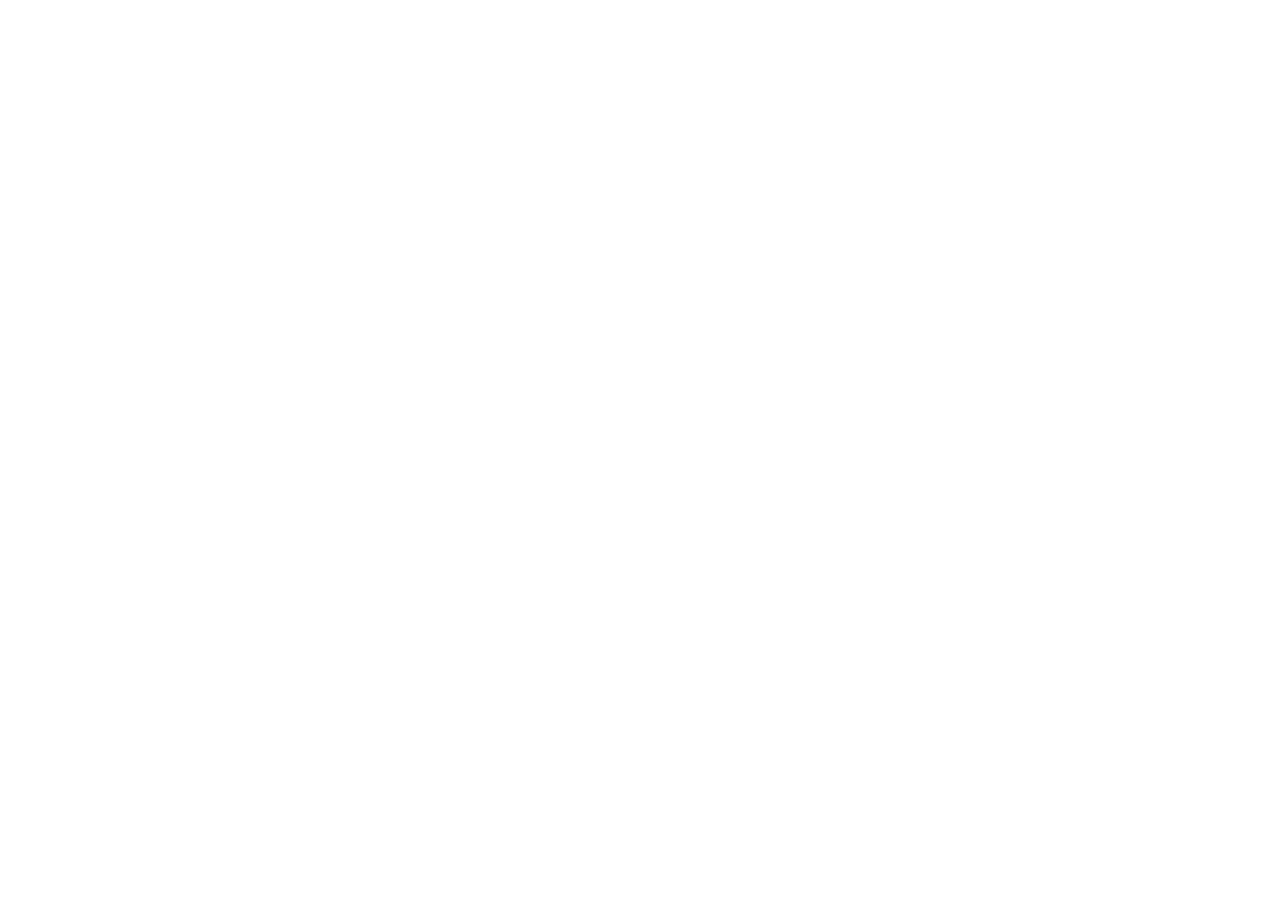
==== index.html @ 663dcc24 "Initial files copied from assignment" ====
<!DOCTYPE html>
<html>
<head>
	<title>WSP: Firstname Lastname</title>
	<link rel="stylesheet" type="text/css" href="css/reset.css" />
	<link rel="stylesheet" type="text/css" href="css/main.css" />
</head>
<body>

	<!-- Header -->

	<!-- About -->	

	<!-- Blog, Components -->

</body>
</html>
---- css/main.css ----
/* 
================================================================================
WSP COMPONENT LIBRARY STYLESHEET
================================================================================ */



/* HEADER SPECIFIC ======================================== */

/* ABOUT SPECIFIC ======================================== */

/* COMPONENTS SPECIFIC ======================================== */
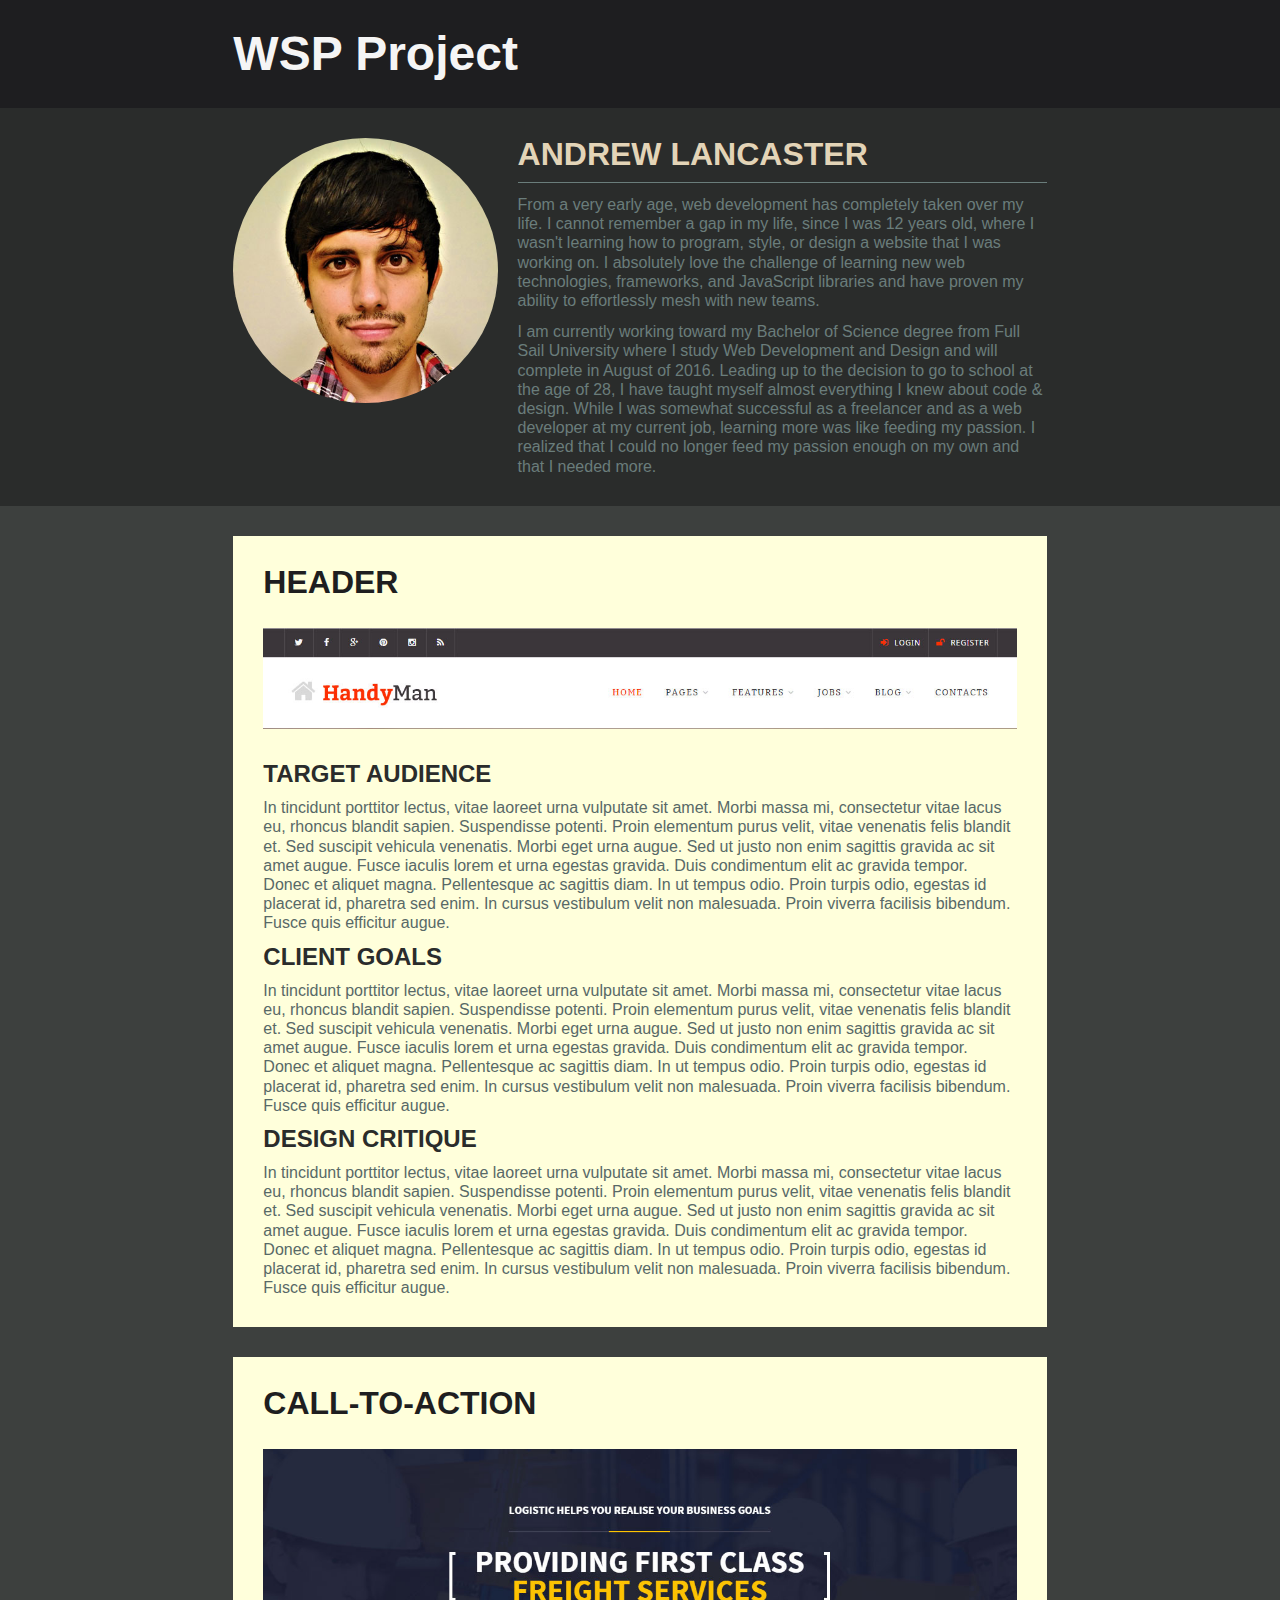
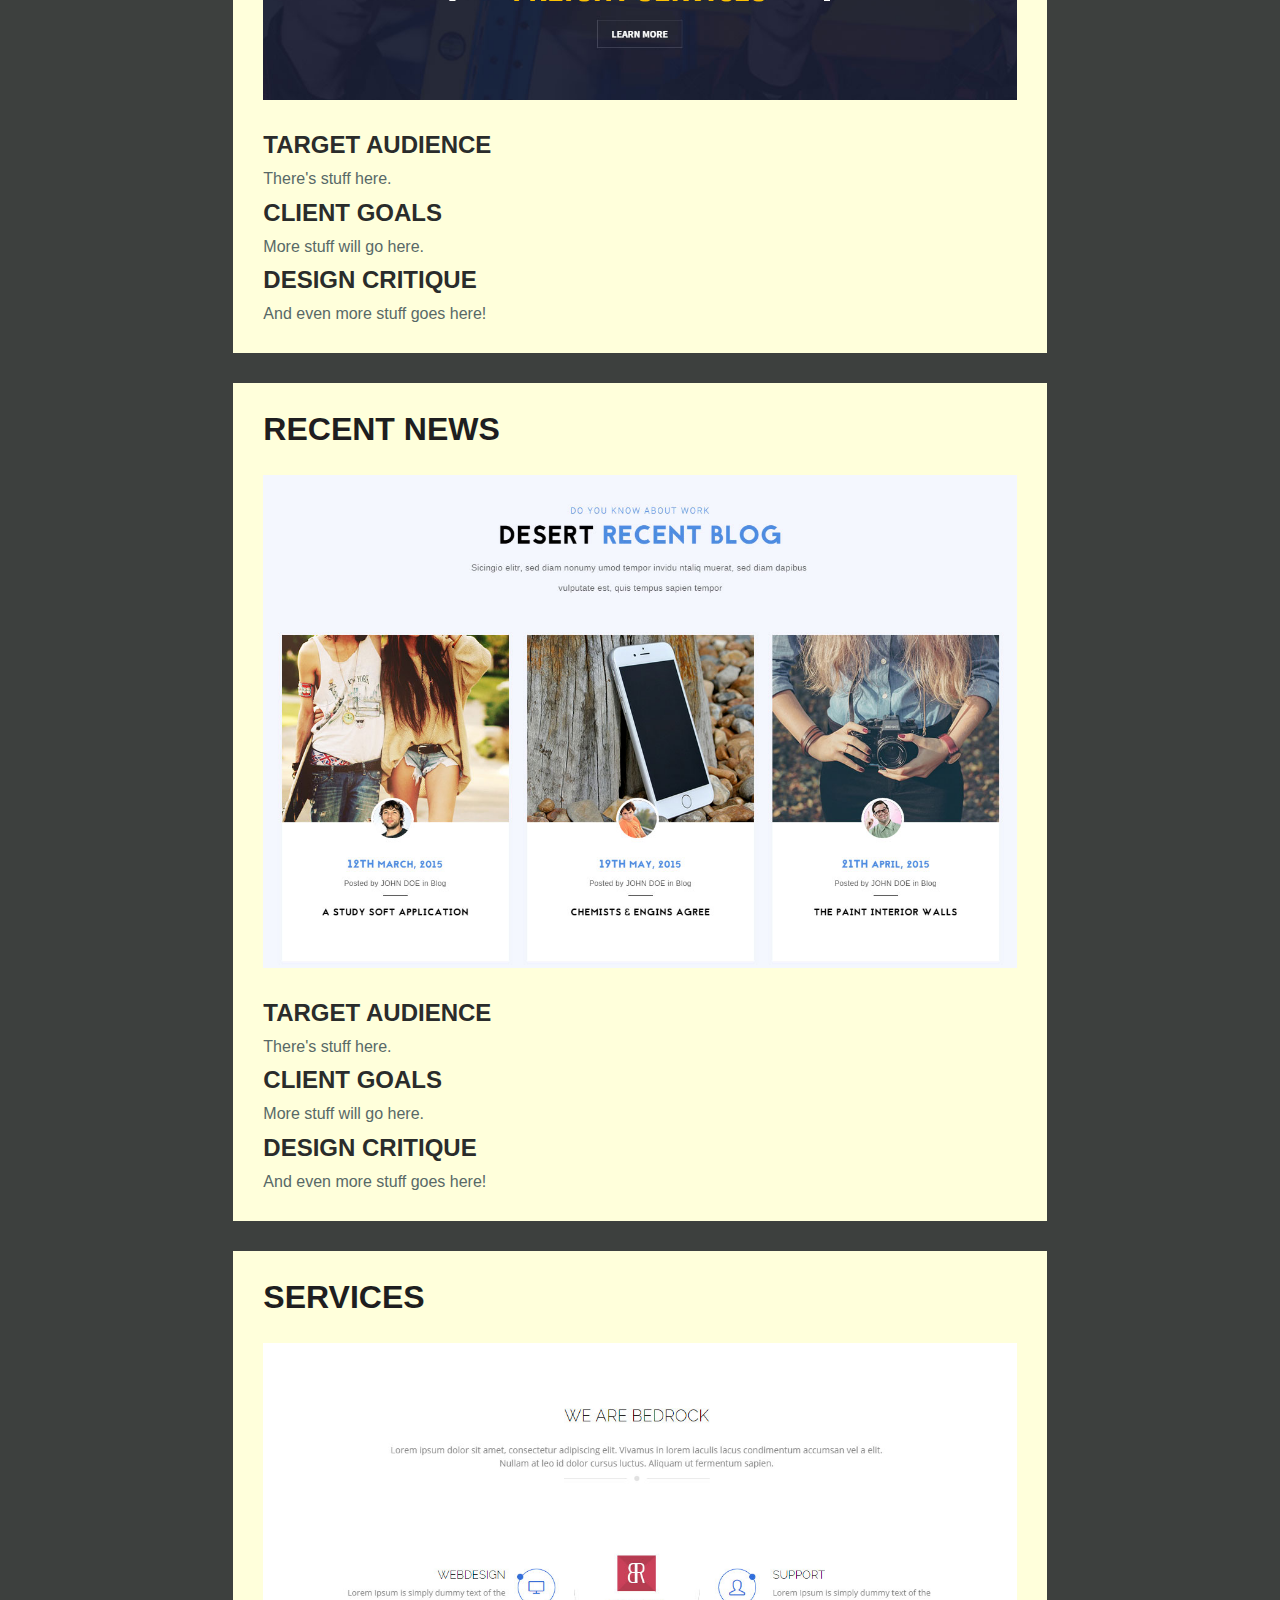
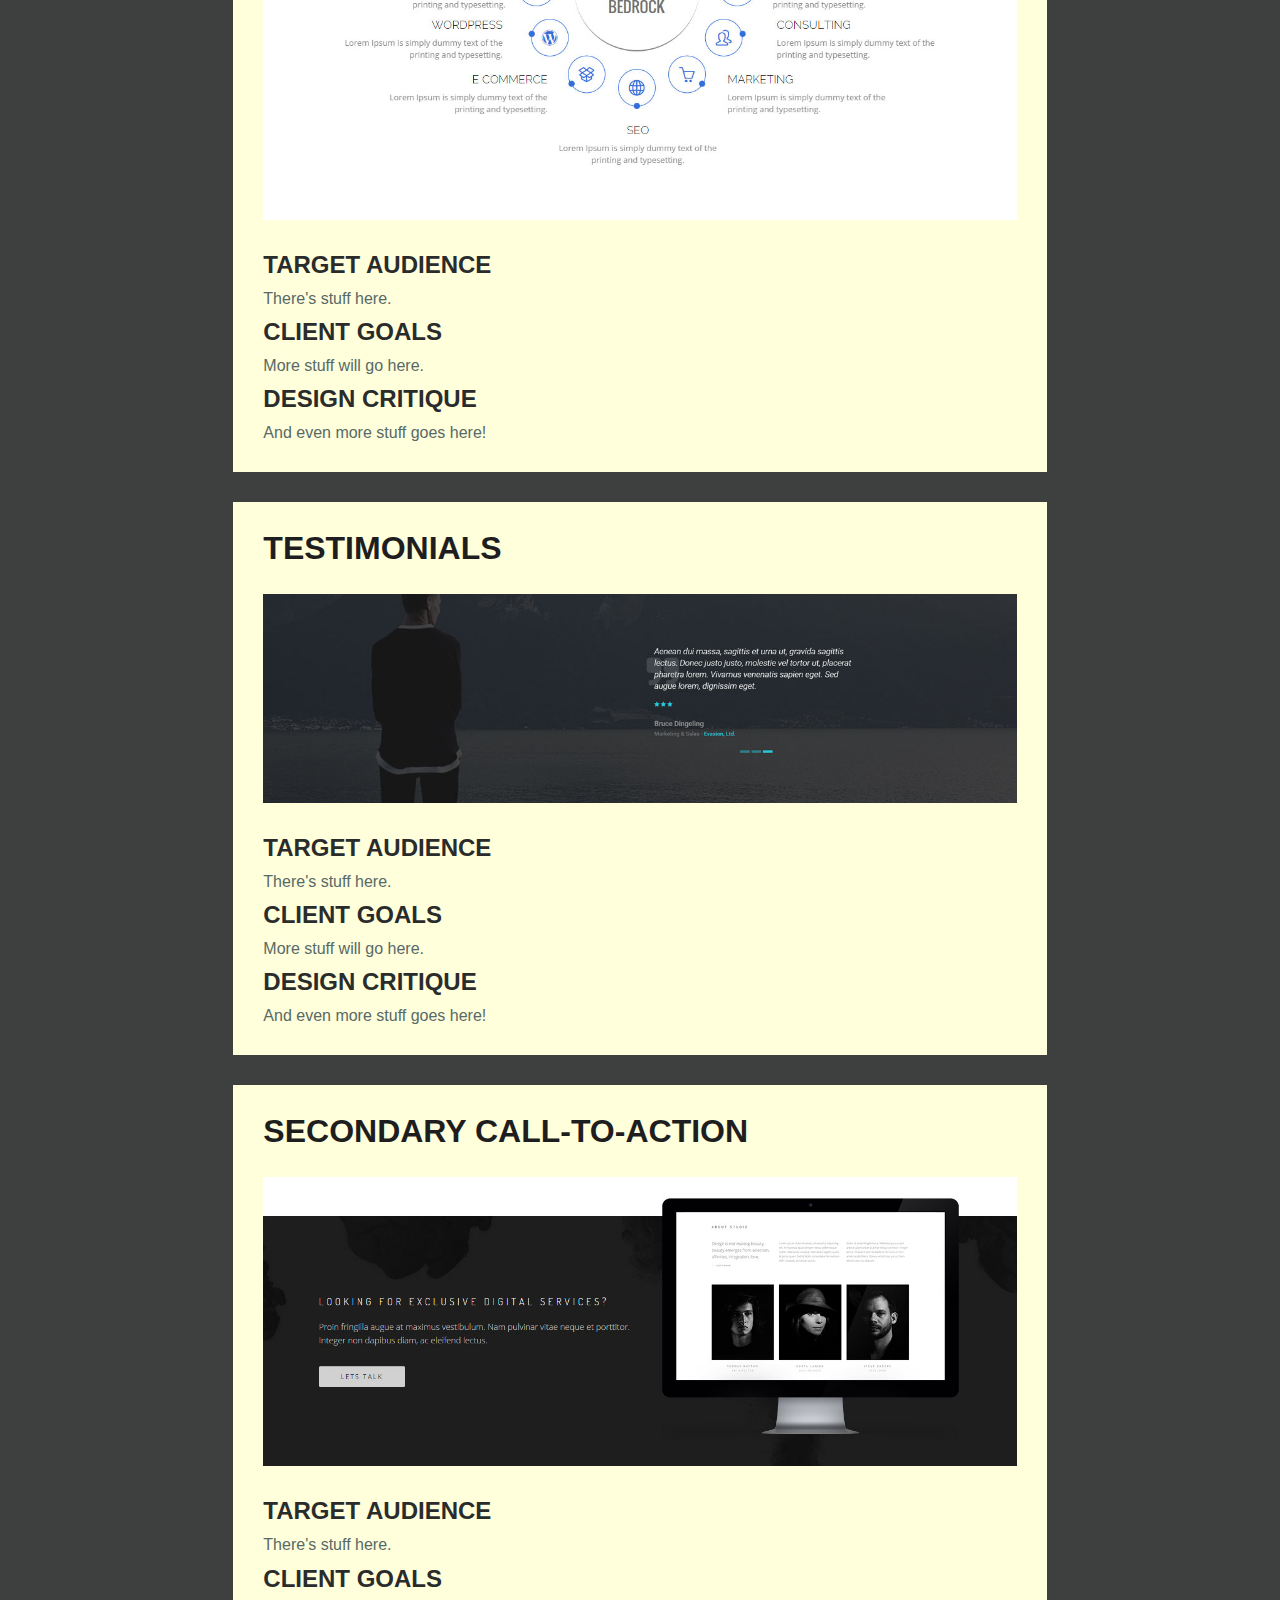
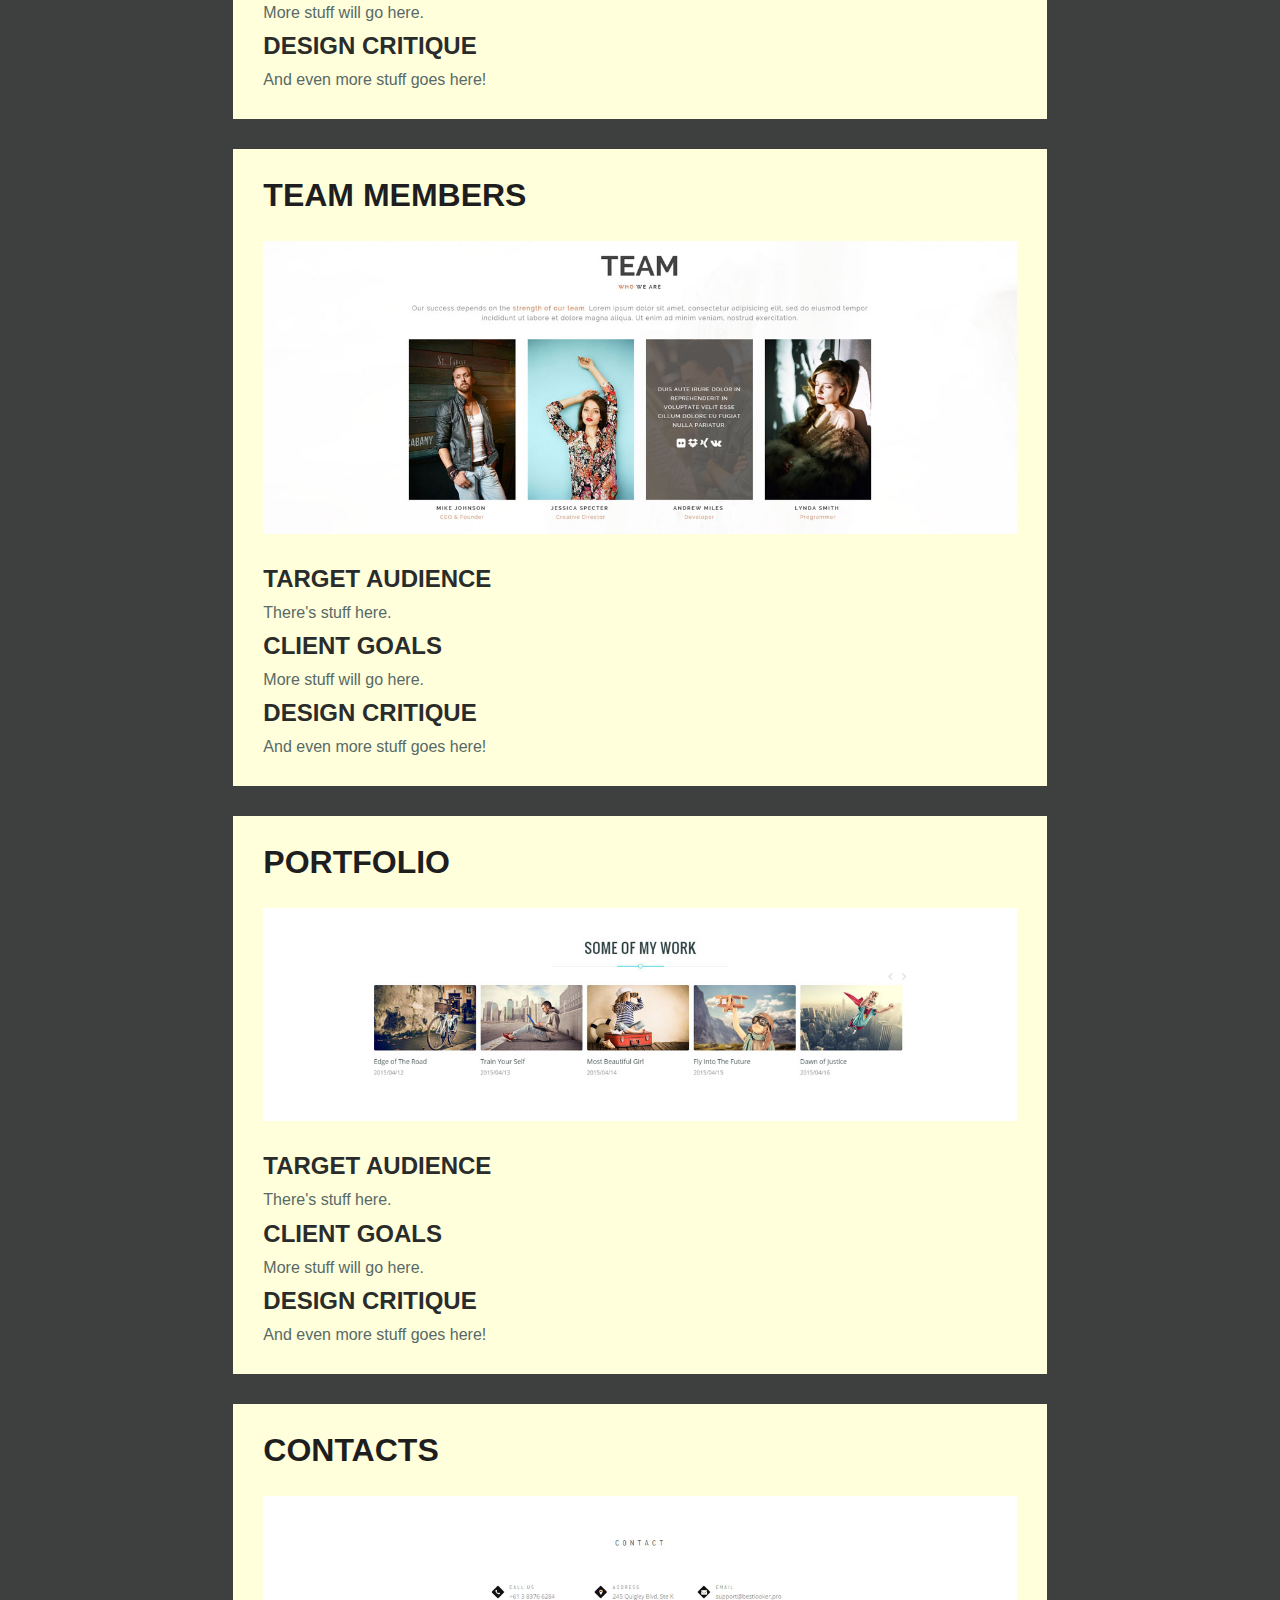
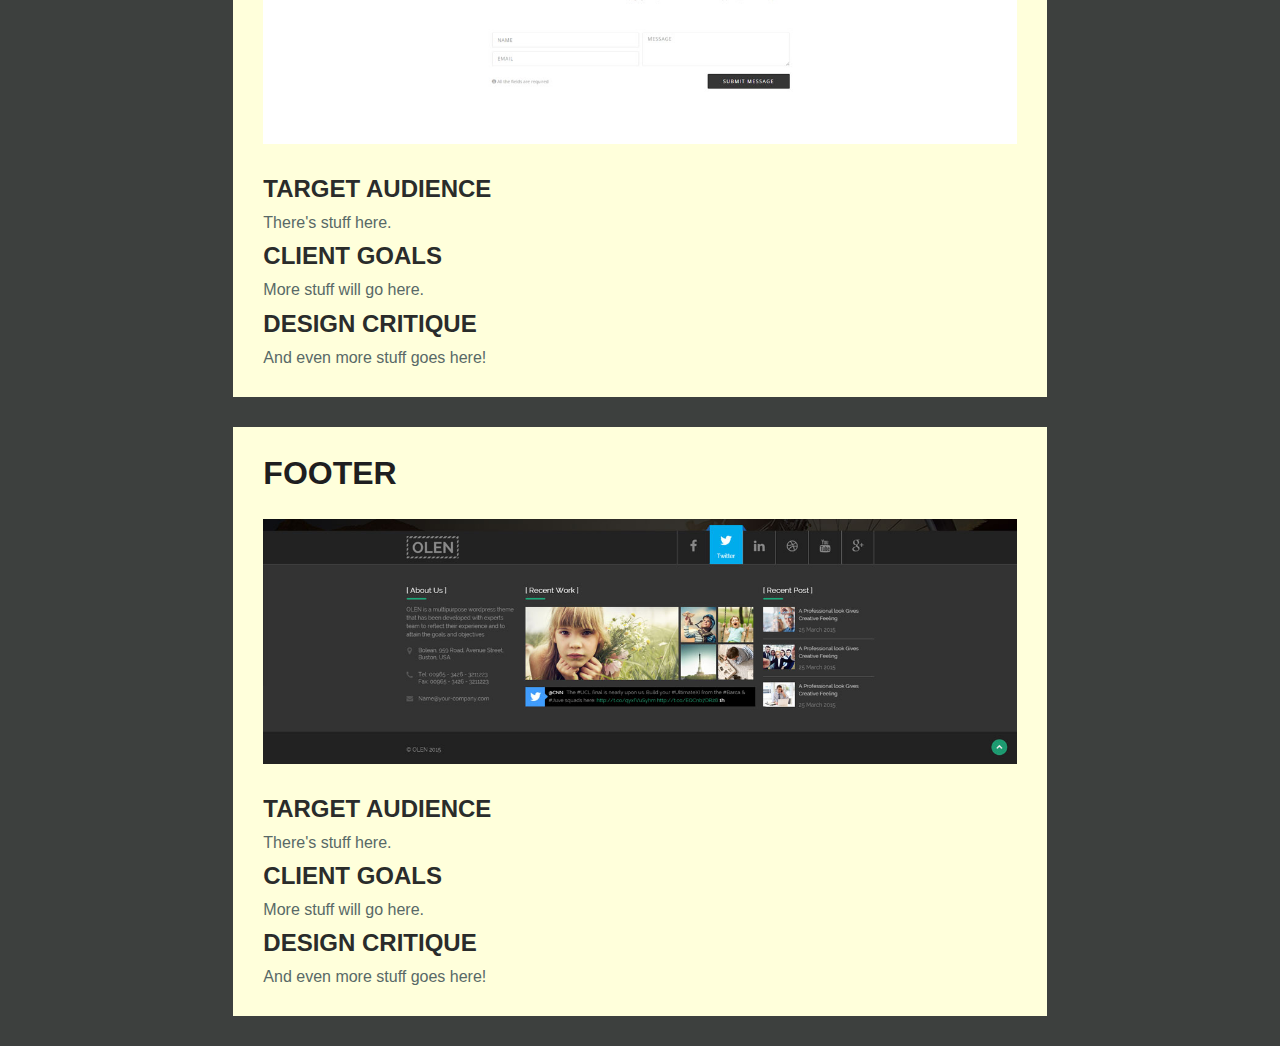
==== commit 6e880725: "updates" ====
--- a/index.html
+++ b/index.html
@@ -1,17 +1,136 @@
 <!DOCTYPE html>
 <html>
 <head>
-	<title>WSP: Firstname Lastname</title>
+	<title>WSP: Andrew Lancaster</title>
 	<link rel="stylesheet" type="text/css" href="css/reset.css" />
 	<link rel="stylesheet" type="text/css" href="css/main.css" />
 </head>
 <body>
 
 	<!-- Header -->
+	<header>
+		<div class="container">
+			<h1>WSP Project</h1>
+		</div>
+	</header>
 
 	<!-- About -->	
+	<section id="about">
+		<div class="container">
+			<img src="images/portrait.jpg" alt="A fine picture of myself" class="column">
+			<div class="column details">
+				<h2>ANDREW LANCASTER</h2>
+				<p>From a very early age, web development has completely taken over my life. I cannot remember a gap in my life, since I was 12 years old, where I wasn't learning how to program, style, or design a website that I was working on. I absolutely love the challenge of learning new web technologies, frameworks, and JavaScript libraries and have proven my ability to effortlessly mesh with new teams.</p>
+				<p>I am currently working toward my Bachelor of Science degree from Full Sail University where I study Web Development and Design and will complete in August of 2016. Leading up to the decision to go to school at the age of 28, I have taught myself almost everything I knew about code &amp; design. While I was somewhat successful as a freelancer and as a web developer at my current job, learning more was like feeding my passion. I realized that I could no longer feed my passion enough on my own and that I needed more.</p>
+			</div>
+		</div>
+	</section>
 
 	<!-- Blog, Components -->
+	<section id="blog">
+		<div class="container">
+			<article>
+				<h2>HEADER</h2>
+				<img src="images/component-header.jpg" alt="Header Component">
+				<h3>Target Audience</h3>
+				<p>In tincidunt porttitor lectus, vitae laoreet urna vulputate sit amet. Morbi massa mi, consectetur vitae lacus eu, rhoncus blandit sapien. Suspendisse potenti. Proin elementum purus velit, vitae venenatis felis blandit et. Sed suscipit vehicula venenatis. Morbi eget urna augue. Sed ut justo non enim sagittis gravida ac sit amet augue. Fusce iaculis lorem et urna egestas gravida. Duis condimentum elit ac gravida tempor. Donec et aliquet magna. Pellentesque ac sagittis diam. In ut tempus odio. Proin turpis odio, egestas id placerat id, pharetra sed enim. In cursus vestibulum velit non malesuada. Proin viverra facilisis bibendum. Fusce quis efficitur augue.</p>
+				<h3>Client Goals</h3>
+				<p>In tincidunt porttitor lectus, vitae laoreet urna vulputate sit amet. Morbi massa mi, consectetur vitae lacus eu, rhoncus blandit sapien. Suspendisse potenti. Proin elementum purus velit, vitae venenatis felis blandit et. Sed suscipit vehicula venenatis. Morbi eget urna augue. Sed ut justo non enim sagittis gravida ac sit amet augue. Fusce iaculis lorem et urna egestas gravida. Duis condimentum elit ac gravida tempor. Donec et aliquet magna. Pellentesque ac sagittis diam. In ut tempus odio. Proin turpis odio, egestas id placerat id, pharetra sed enim. In cursus vestibulum velit non malesuada. Proin viverra facilisis bibendum. Fusce quis efficitur augue.</p>
+				<h3>Design Critique</h3>
+				<p>In tincidunt porttitor lectus, vitae laoreet urna vulputate sit amet. Morbi massa mi, consectetur vitae lacus eu, rhoncus blandit sapien. Suspendisse potenti. Proin elementum purus velit, vitae venenatis felis blandit et. Sed suscipit vehicula venenatis. Morbi eget urna augue. Sed ut justo non enim sagittis gravida ac sit amet augue. Fusce iaculis lorem et urna egestas gravida. Duis condimentum elit ac gravida tempor. Donec et aliquet magna. Pellentesque ac sagittis diam. In ut tempus odio. Proin turpis odio, egestas id placerat id, pharetra sed enim. In cursus vestibulum velit non malesuada. Proin viverra facilisis bibendum. Fusce quis efficitur augue.</p>
+			</article>
+			<article>
+				<h2>CALL-TO-ACTION</h2>
+				<img src="images/component-cta.jpg" alt="Call-to-Action Component">
+				<h3>Target Audience</h3>
+				<p>There's stuff here.</p>
+				<h3>Client Goals</h3>
+				<p>More stuff will go here.</p>
+				<h3>Design Critique</h3>
+				<p>And even more stuff goes here!</p>
+			</article>
+			<article>
+				<h2>RECENT NEWS</h2>
+				<img src="images/component-recent-news.jpg" alt="Call-to-Action Component">
+				<h3>Target Audience</h3>
+				<p>There's stuff here.</p>
+				<h3>Client Goals</h3>
+				<p>More stuff will go here.</p>
+				<h3>Design Critique</h3>
+				<p>And even more stuff goes here!</p>
+			</article>
+			<article>
+				<h2>SERVICES</h2>
+				<img src="images/component-services.jpg" alt="Call-to-Action Component">
+				<h3>Target Audience</h3>
+				<p>There's stuff here.</p>
+				<h3>Client Goals</h3>
+				<p>More stuff will go here.</p>
+				<h3>Design Critique</h3>
+				<p>And even more stuff goes here!</p>
+			</article>
+			<article>
+				<h2>TESTIMONIALS</h2>
+				<img src="images/component-testimonials.jpg" alt="Call-to-Action Component">
+				<h3>Target Audience</h3>
+				<p>There's stuff here.</p>
+				<h3>Client Goals</h3>
+				<p>More stuff will go here.</p>
+				<h3>Design Critique</h3>
+				<p>And even more stuff goes here!</p>
+			</article>
+			<article>
+				<h2>SECONDARY CALL-TO-ACTION</h2>
+				<img src="images/component-secondary-cta.jpg" alt="Call-to-Action Component">
+				<h3>Target Audience</h3>
+				<p>There's stuff here.</p>
+				<h3>Client Goals</h3>
+				<p>More stuff will go here.</p>
+				<h3>Design Critique</h3>
+				<p>And even more stuff goes here!</p>
+			</article>
+			<article>
+				<h2>TEAM MEMBERS</h2>
+				<img src="images/component-team.jpg" alt="Call-to-Action Component">
+				<h3>Target Audience</h3>
+				<p>There's stuff here.</p>
+				<h3>Client Goals</h3>
+				<p>More stuff will go here.</p>
+				<h3>Design Critique</h3>
+				<p>And even more stuff goes here!</p>
+			</article>
+			<article>
+				<h2>PORTFOLIO</h2>
+				<img src="images/component-portfolio.jpg" alt="Call-to-Action Component">
+				<h3>Target Audience</h3>
+				<p>There's stuff here.</p>
+				<h3>Client Goals</h3>
+				<p>More stuff will go here.</p>
+				<h3>Design Critique</h3>
+				<p>And even more stuff goes here!</p>
+			</article>
+			<article>
+				<h2>CONTACTS</h2>
+				<img src="images/component-contacts.jpg" alt="Call-to-Action Component">
+				<h3>Target Audience</h3>
+				<p>There's stuff here.</p>
+				<h3>Client Goals</h3>
+				<p>More stuff will go here.</p>
+				<h3>Design Critique</h3>
+				<p>And even more stuff goes here!</p>
+			</article>
+			<article>
+				<h2>FOOTER</h2>
+				<img src="images/component-footer.jpg" alt="Call-to-Action Component">
+				<h3>Target Audience</h3>
+				<p>There's stuff here.</p>
+				<h3>Client Goals</h3>
+				<p>More stuff will go here.</p>
+				<h3>Design Critique</h3>
+				<p>And even more stuff goes here!</p>
+			</article>
+		</div>
+	</section>
 
 </body>
 </html>--- a/css/main.css
+++ b/css/main.css
@@ -3,10 +3,100 @@
 WSP COMPONENT LIBRARY STYLESHEET
 ================================================================================ */
 
+body {
+	font-family: helvetica, arial, sans-serif;
+	background: #3D403E;
+}
 
+p {
+	margin: 12px 0;
+	line-height: 1.2em;
+}
+
+p:last-child {
+	margin-bottom: 0;
+}
+
+.container {
+	width: 66.667%;
+	margin: auto;
+}
+
+header,section {
+	padding: 30px;
+	overflow: auto;
+}
+
+.column {
+	display: block;
+	float: left;
+}
+
+h1,h2,h3 {
+	font-weight: 700;
+}
+
+h2 {
+	font-size: 2em;
+}
 
 /* HEADER SPECIFIC ======================================== */
+header {
+	background: #1E1E20;
+	color: #f5f5f5;
+}
+
+header h1 {
+	font-size: 3em;
+}
 
 /* ABOUT SPECIFIC ======================================== */
+section#about {
+	background: #2A2C2B;
+	color: #6A7D7B;
+}
 
-/* COMPONENTS SPECIFIC ======================================== */+section#about h2 {
+	color: #e3d4b7;
+	padding-bottom: 12px;
+	border-bottom: 1px solid #6A7D7B;
+}
+
+section#about img {
+	width: 32.52688172043011%;
+	height: auto;
+	margin-right: 2.41935483870968%;
+	border-radius: 300px;
+}
+
+section#about .details {
+	width: 65.05376344086021%;
+}
+
+/* COMPONENTS SPECIFIC ======================================== */
+section#blog article {
+	padding: 30px;
+	background: #FFFFDB;
+	color: #586967;
+	margin-top: 30px;
+}
+
+section#blog article:first-child {
+	margin-top: 0;
+}
+
+section#blog h2{
+	color: #1E1E20;
+}
+
+section#blog img {
+	width: 100%;
+	height: auto;
+	margin: 30px 0;
+}
+
+section#blog h3 {
+	font-size: 1.5em;
+	text-transform: uppercase;
+	color: #2A2C2B;
+}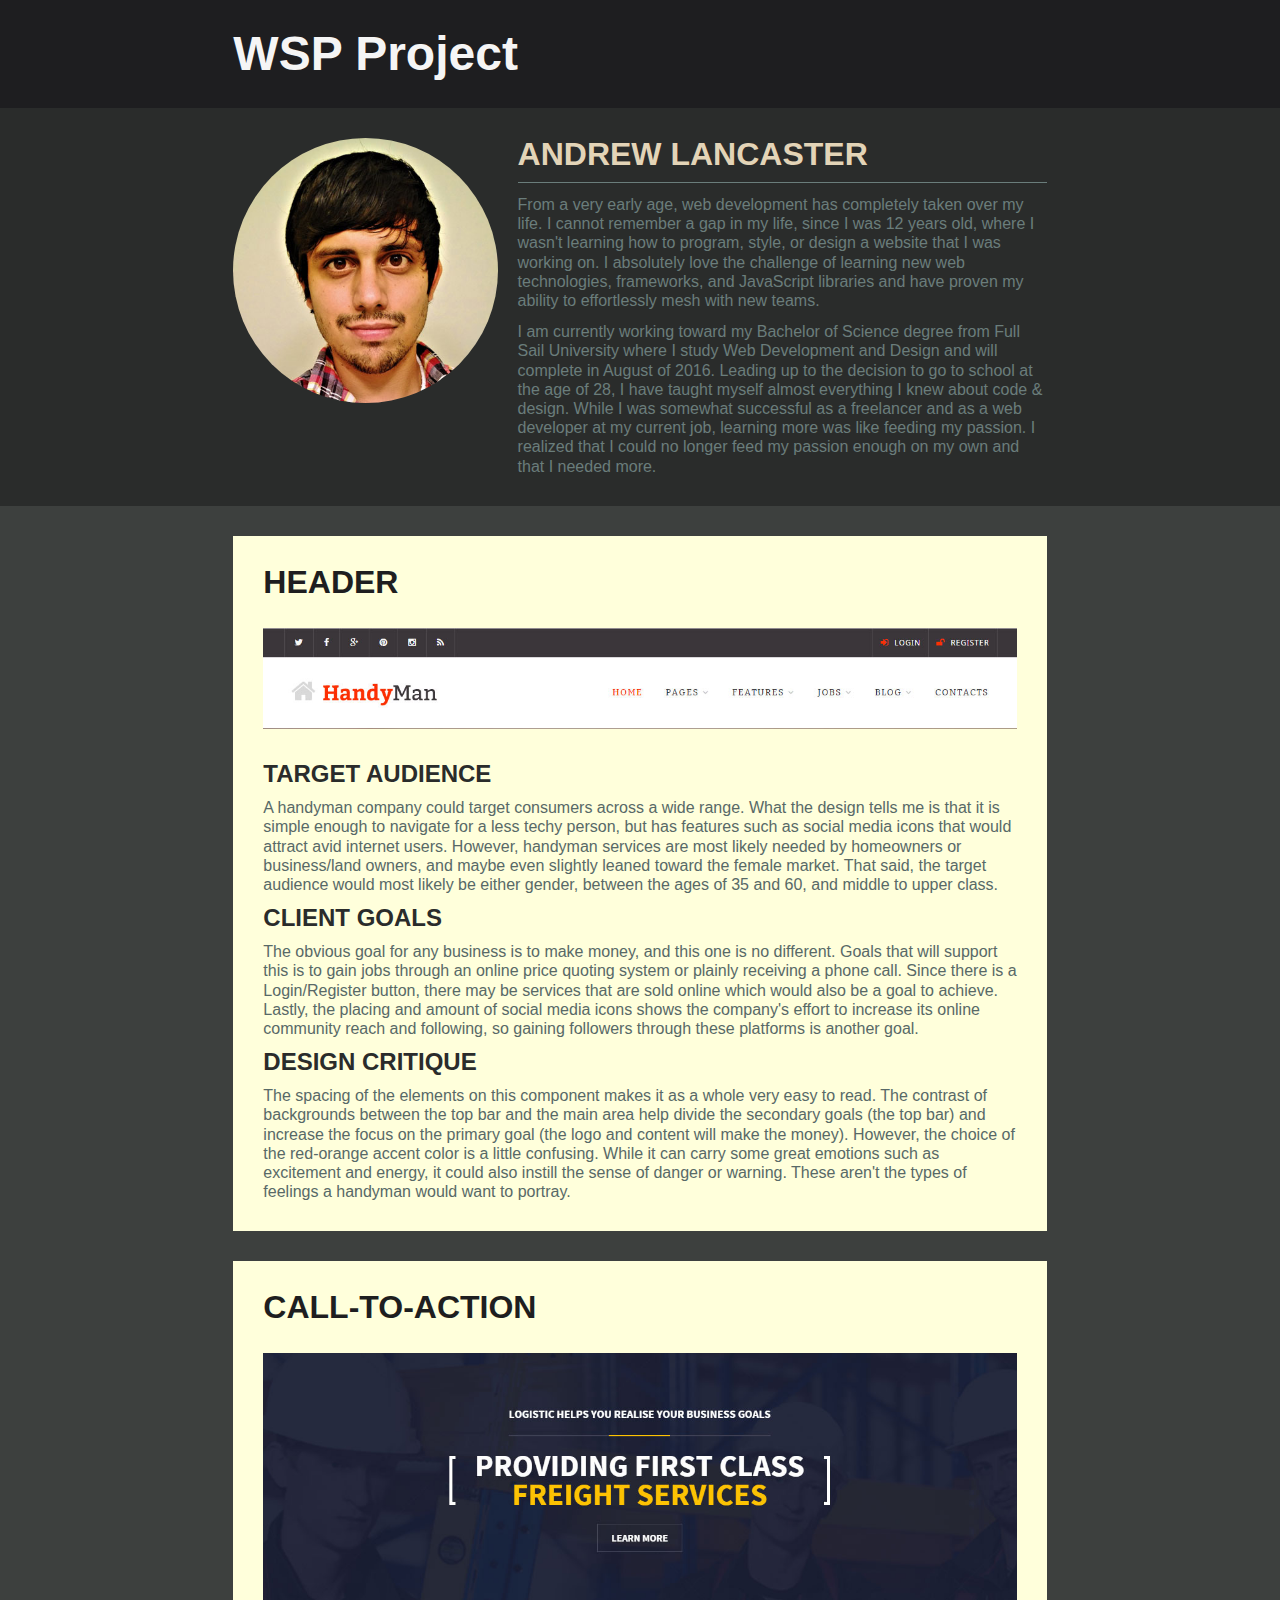
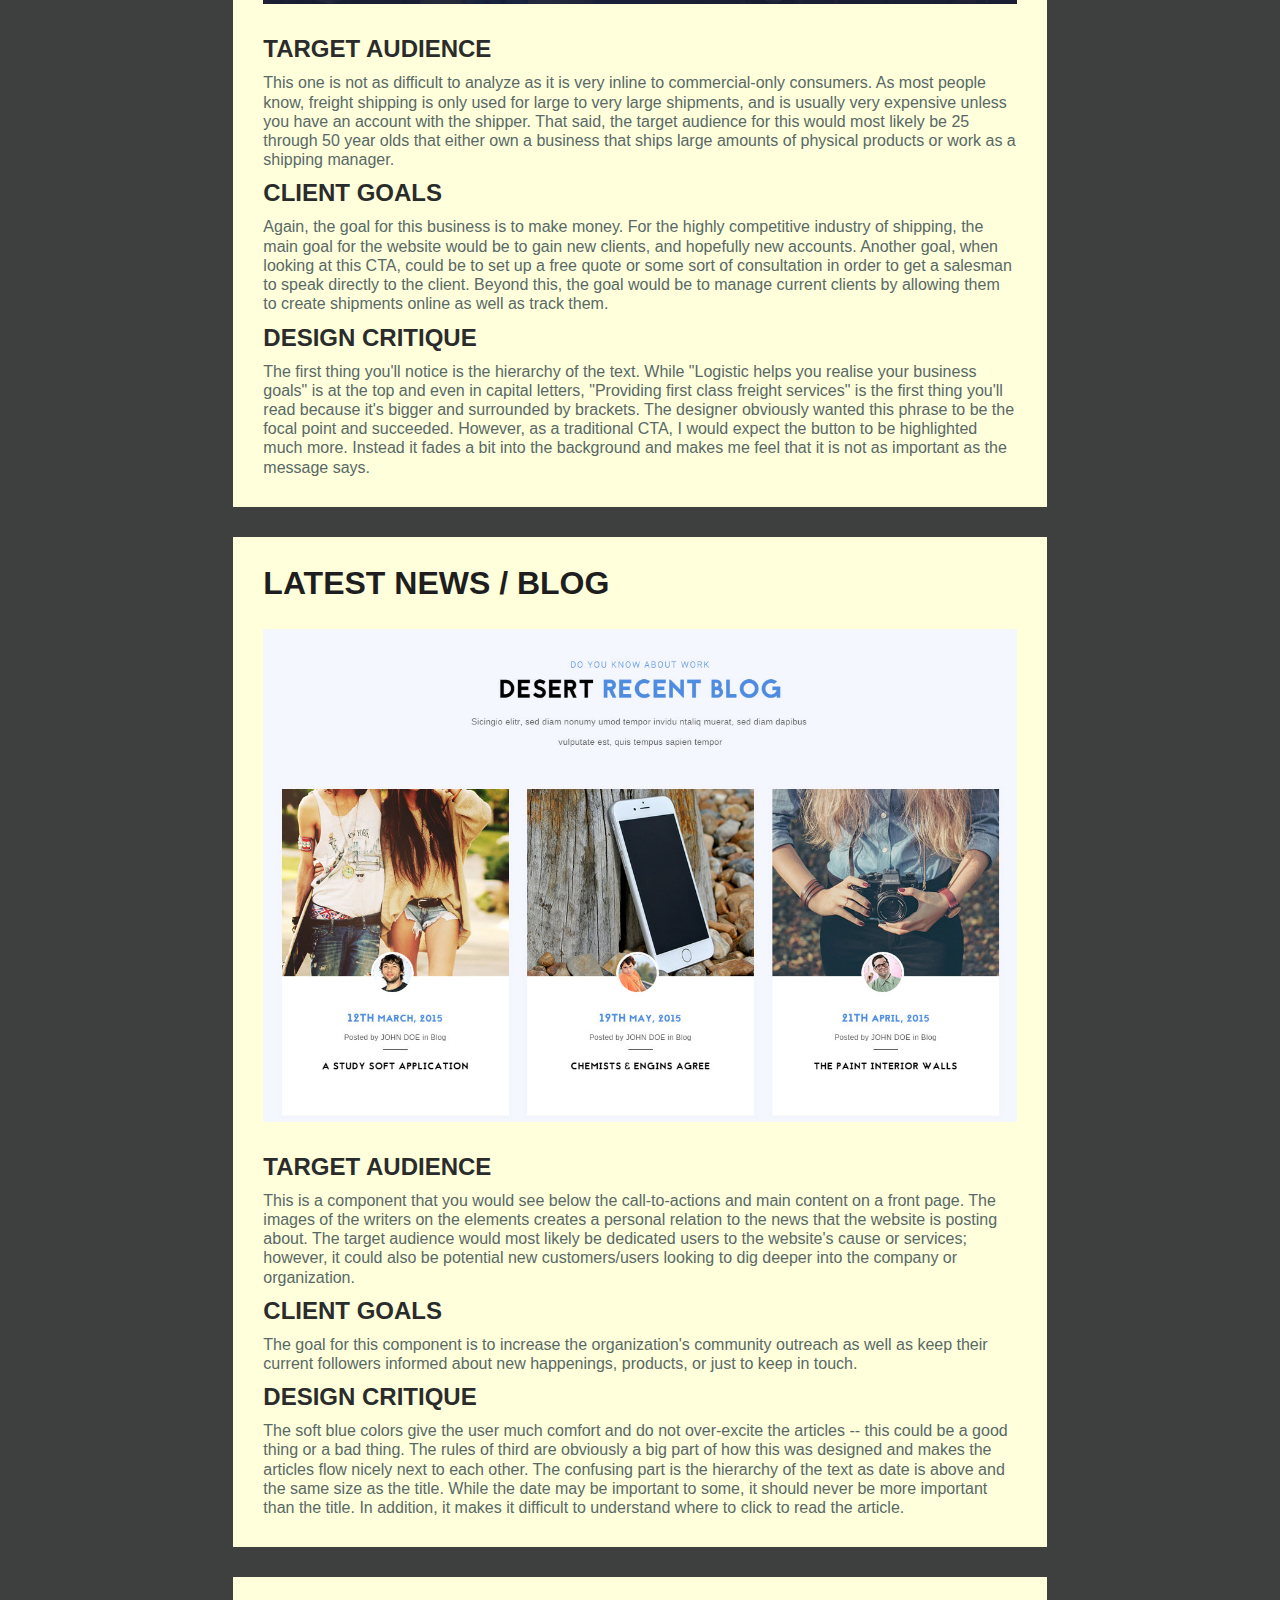
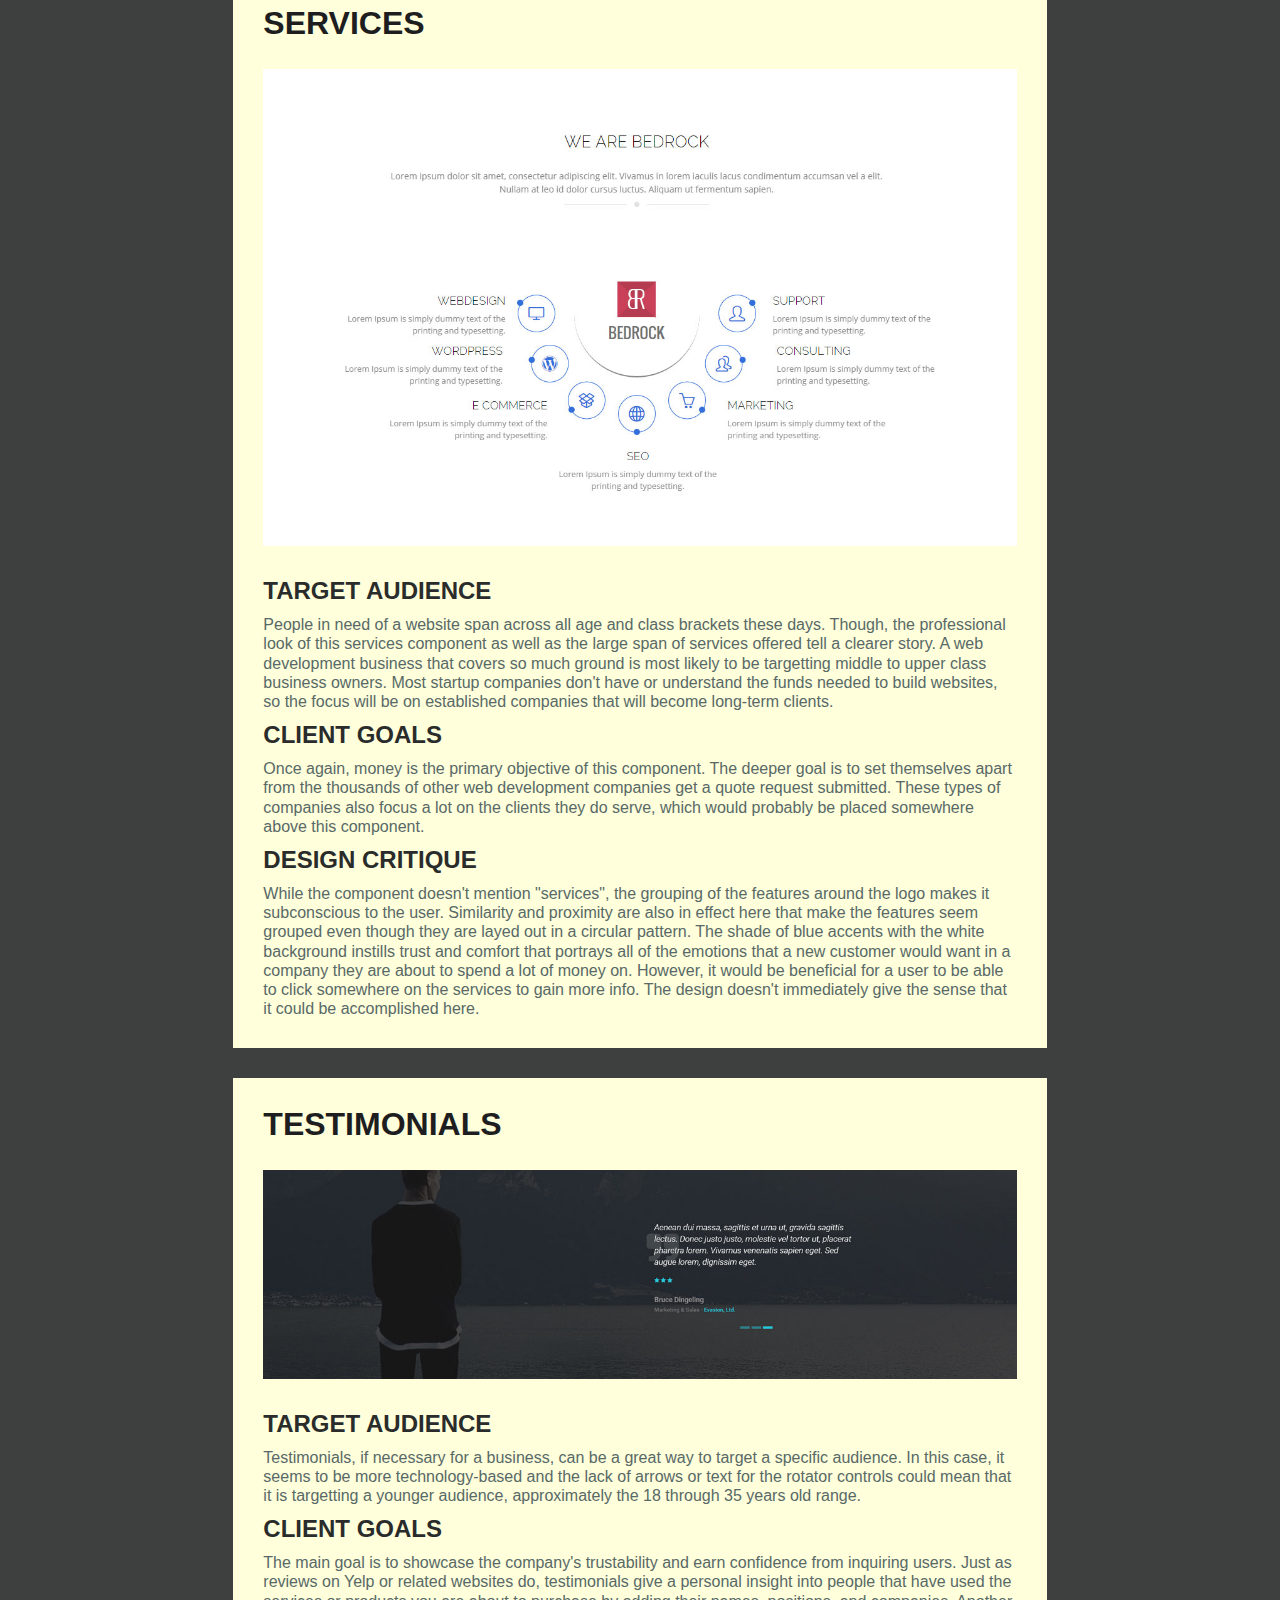
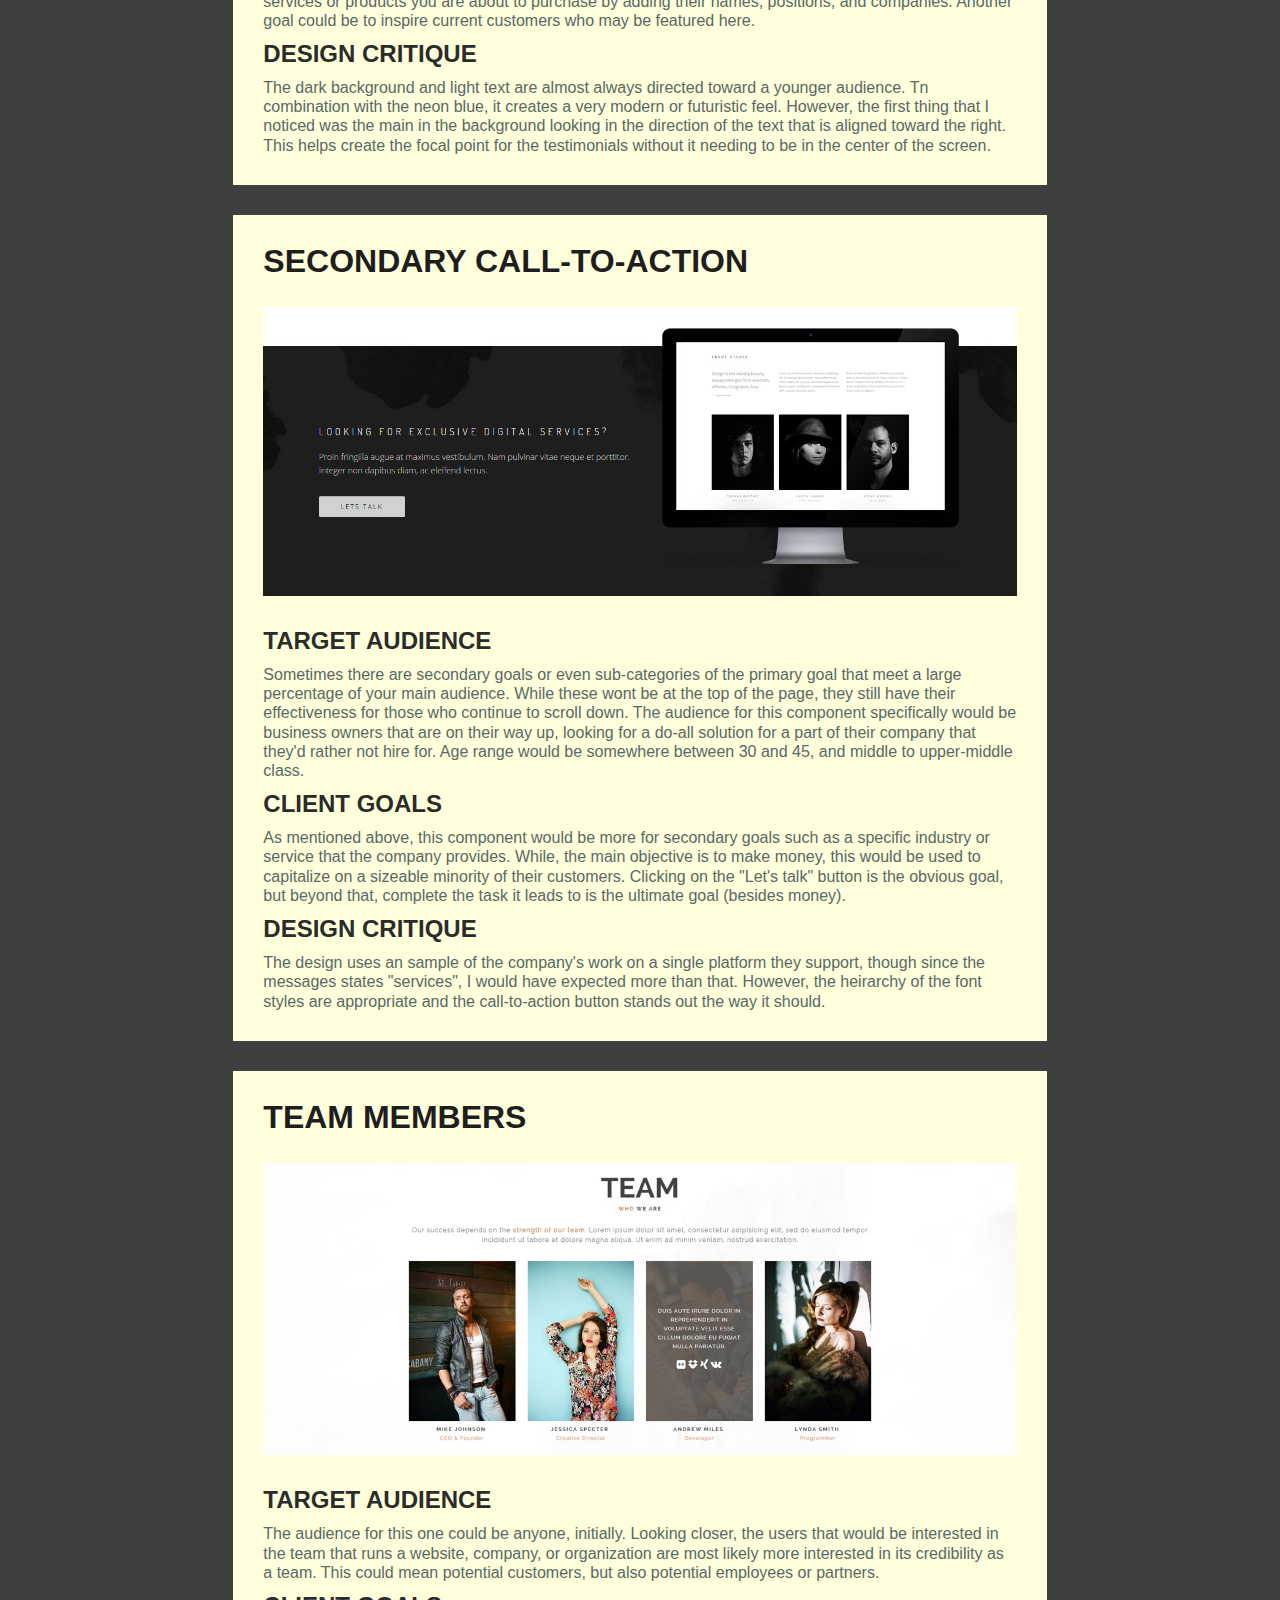
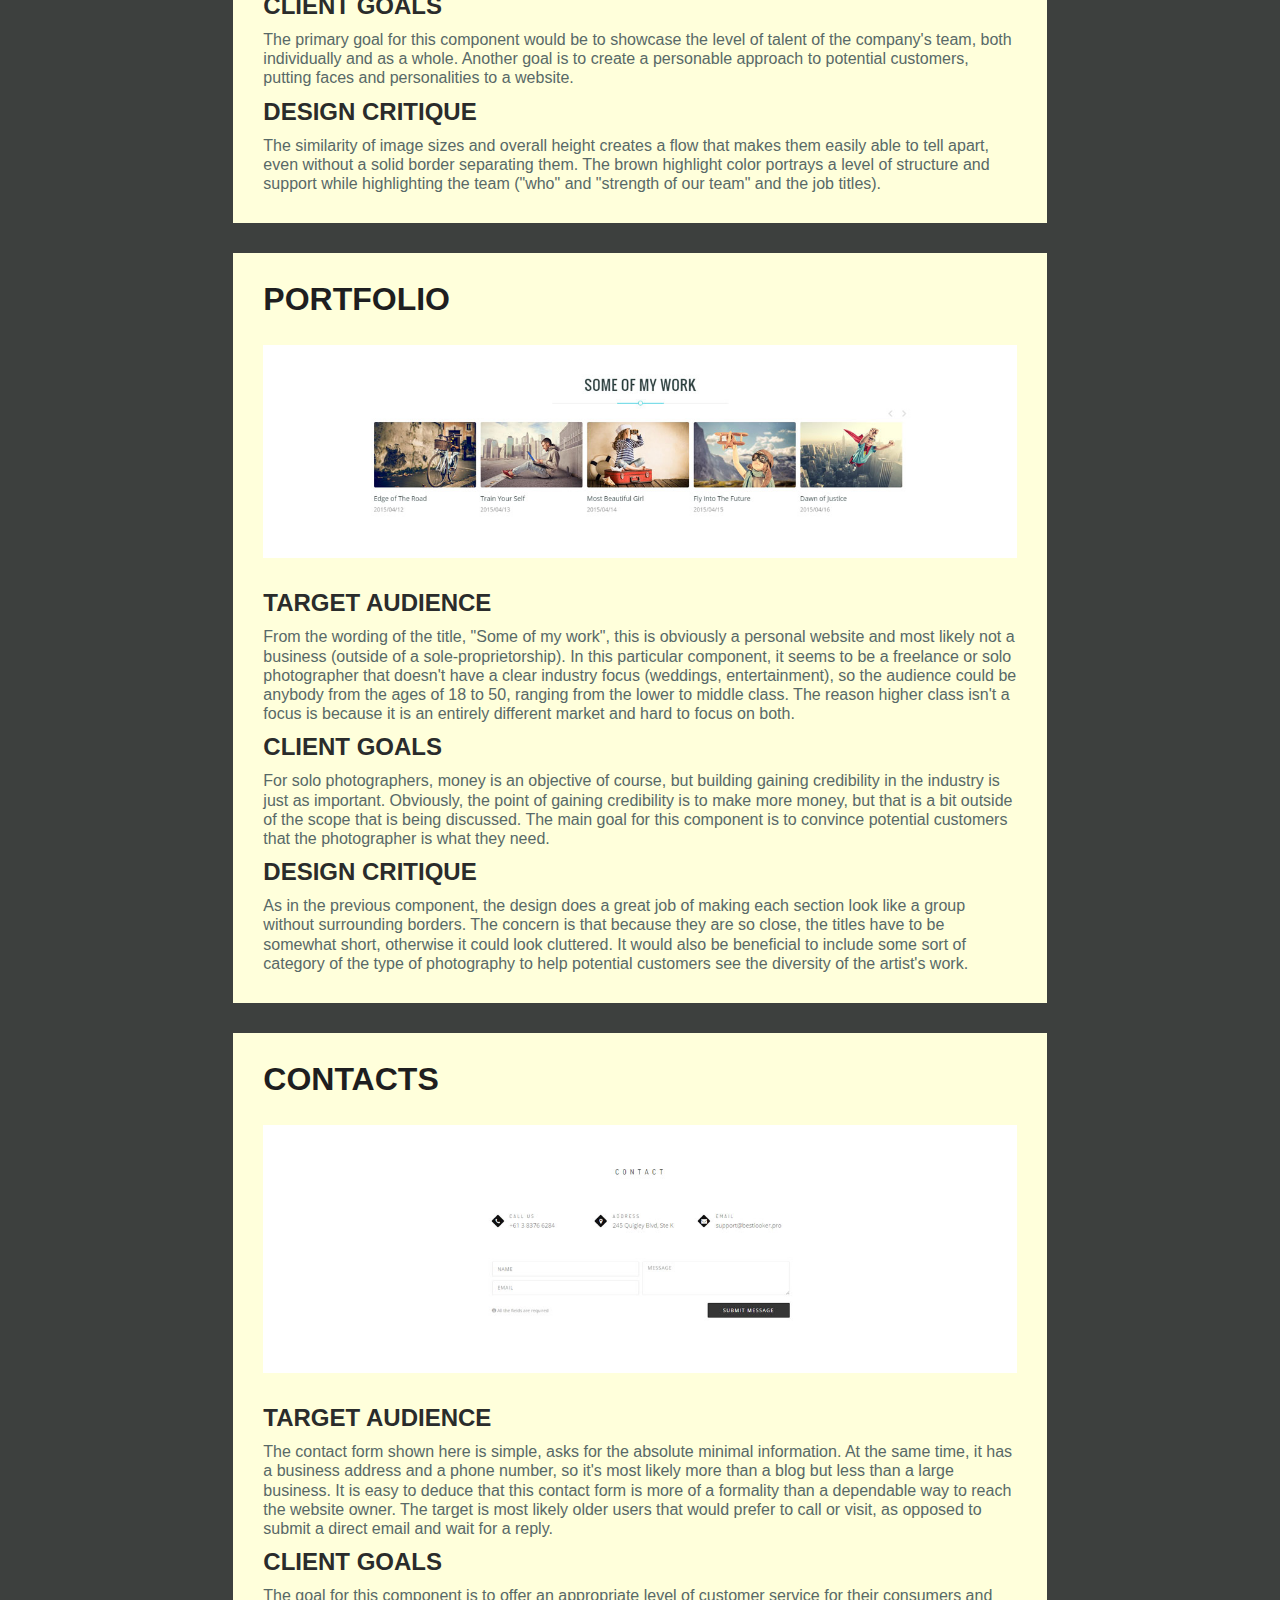
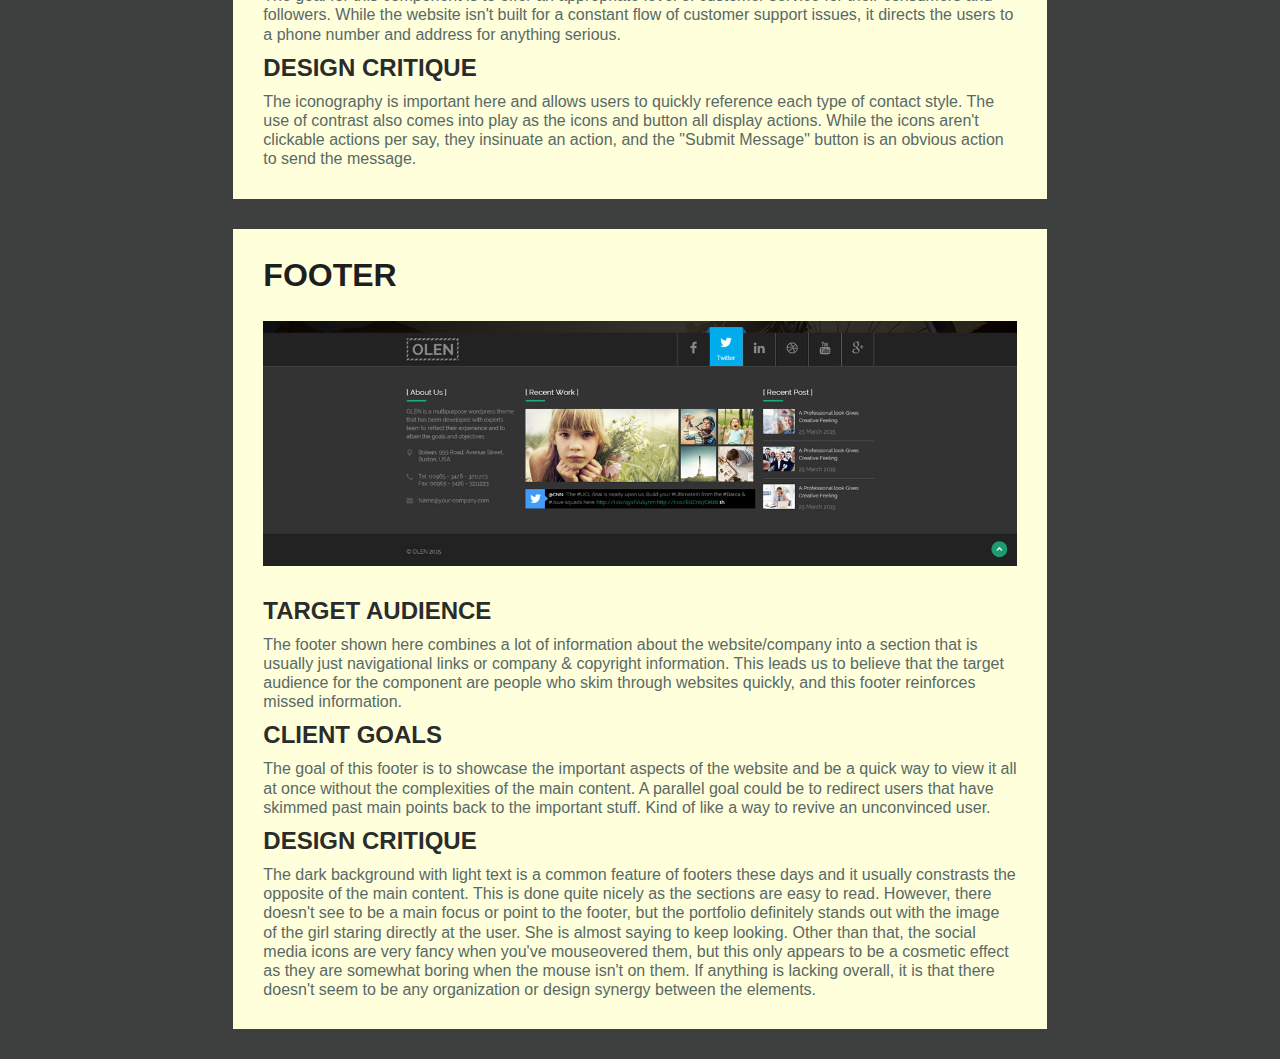
==== commit 85d93b94: "stuff" ====
--- a/index.html
+++ b/index.html
@@ -33,101 +33,101 @@
 				<h2>HEADER</h2>
 				<img src="images/component-header.jpg" alt="Header Component">
 				<h3>Target Audience</h3>
-				<p>In tincidunt porttitor lectus, vitae laoreet urna vulputate sit amet. Morbi massa mi, consectetur vitae lacus eu, rhoncus blandit sapien. Suspendisse potenti. Proin elementum purus velit, vitae venenatis felis blandit et. Sed suscipit vehicula venenatis. Morbi eget urna augue. Sed ut justo non enim sagittis gravida ac sit amet augue. Fusce iaculis lorem et urna egestas gravida. Duis condimentum elit ac gravida tempor. Donec et aliquet magna. Pellentesque ac sagittis diam. In ut tempus odio. Proin turpis odio, egestas id placerat id, pharetra sed enim. In cursus vestibulum velit non malesuada. Proin viverra facilisis bibendum. Fusce quis efficitur augue.</p>
+				<p>A handyman company could target consumers across a wide range. What the design tells me is that it is simple enough to navigate for a less techy person, but has features such as social media icons that would attract avid internet users. However, handyman services are most likely needed by homeowners or business/land owners, and maybe even slightly leaned toward the female market. That said, the target audience would most likely be either gender, between the ages of 35 and 60, and middle to upper class.</p>
 				<h3>Client Goals</h3>
-				<p>In tincidunt porttitor lectus, vitae laoreet urna vulputate sit amet. Morbi massa mi, consectetur vitae lacus eu, rhoncus blandit sapien. Suspendisse potenti. Proin elementum purus velit, vitae venenatis felis blandit et. Sed suscipit vehicula venenatis. Morbi eget urna augue. Sed ut justo non enim sagittis gravida ac sit amet augue. Fusce iaculis lorem et urna egestas gravida. Duis condimentum elit ac gravida tempor. Donec et aliquet magna. Pellentesque ac sagittis diam. In ut tempus odio. Proin turpis odio, egestas id placerat id, pharetra sed enim. In cursus vestibulum velit non malesuada. Proin viverra facilisis bibendum. Fusce quis efficitur augue.</p>
+				<p>The obvious goal for any business is to make money, and this one is no different. Goals that will support this is to gain jobs through an online price quoting system or plainly receiving a phone call. Since there is a Login/Register button, there may be services that are sold online which would also be a goal to achieve. Lastly, the placing and amount of social media icons shows the company's effort to increase its online community reach and following, so gaining followers through these platforms is another goal.</p>
 				<h3>Design Critique</h3>
-				<p>In tincidunt porttitor lectus, vitae laoreet urna vulputate sit amet. Morbi massa mi, consectetur vitae lacus eu, rhoncus blandit sapien. Suspendisse potenti. Proin elementum purus velit, vitae venenatis felis blandit et. Sed suscipit vehicula venenatis. Morbi eget urna augue. Sed ut justo non enim sagittis gravida ac sit amet augue. Fusce iaculis lorem et urna egestas gravida. Duis condimentum elit ac gravida tempor. Donec et aliquet magna. Pellentesque ac sagittis diam. In ut tempus odio. Proin turpis odio, egestas id placerat id, pharetra sed enim. In cursus vestibulum velit non malesuada. Proin viverra facilisis bibendum. Fusce quis efficitur augue.</p>
+				<p>The spacing of the elements on this component makes it as a whole very easy to read. The contrast of backgrounds between the top bar and the main area help divide the secondary goals (the top bar) and increase the focus on the primary goal (the logo and content will make the money). However, the choice of the red-orange accent color is a little confusing. While it can carry some great emotions such as excitement and energy, it could also instill the sense of danger or warning. These aren't the types of feelings a handyman would want to portray. </p>
 			</article>
 			<article>
 				<h2>CALL-TO-ACTION</h2>
 				<img src="images/component-cta.jpg" alt="Call-to-Action Component">
 				<h3>Target Audience</h3>
-				<p>There's stuff here.</p>
+				<p>This one is not as difficult to analyze as it is very inline to commercial-only consumers. As most people know, freight shipping is only used for large to very large shipments, and is usually very expensive unless you have an account with the shipper. That said, the target audience for this would most likely be 25 through 50 year olds that either own a business that ships large amounts of physical products or work as a shipping manager.</p>
 				<h3>Client Goals</h3>
-				<p>More stuff will go here.</p>
+				<p>Again, the goal for this business is to make money. For the highly competitive industry of shipping, the main goal for the website would be to gain new clients, and hopefully new accounts. Another goal, when looking at this CTA, could be to set up a free quote or some sort of consultation in order to get a salesman to speak directly to the client. Beyond this, the goal would be to manage current clients by allowing them to create shipments online as well as track them.</p>
 				<h3>Design Critique</h3>
-				<p>And even more stuff goes here!</p>
+				<p>The first thing you'll notice is the hierarchy of the text. While "Logistic helps you realise your business goals" is at the top and even in capital letters, "Providing first class freight services" is the first thing you'll read because it's bigger and surrounded by brackets. The designer obviously wanted this phrase to be the focal point and succeeded. However, as a traditional CTA, I would expect the button to be highlighted much more. Instead it fades a bit into the background and makes me feel that it is not as important as the message says.</p>
 			</article>
 			<article>
-				<h2>RECENT NEWS</h2>
+				<h2>LATEST NEWS / BLOG</h2>
 				<img src="images/component-recent-news.jpg" alt="Call-to-Action Component">
 				<h3>Target Audience</h3>
-				<p>There's stuff here.</p>
+				<p>This is a component that you would see below the call-to-actions and main content on a front page. The images of the writers on the elements creates a personal relation to the news that the website is posting about. The target audience would most likely be dedicated users to the website's cause or services; however, it could also be potential new customers/users looking to dig deeper into the company or organization.</p>
 				<h3>Client Goals</h3>
-				<p>More stuff will go here.</p>
+				<p>The goal for this component is to increase the organization's community outreach as well as keep their current followers informed about new happenings, products, or just to keep in touch.</p>
 				<h3>Design Critique</h3>
-				<p>And even more stuff goes here!</p>
+				<p>The soft blue colors give the user much comfort and do not over-excite the articles -- this could be a good thing or a bad thing. The rules of third are obviously a big part of how this was designed and makes the articles flow nicely next to each other. The confusing part is the hierarchy of the text as date is above and the same size as the title. While the date may be important to some, it should never be more important than the title. In addition, it makes it difficult to understand where to click to read the article.</p>
 			</article>
 			<article>
 				<h2>SERVICES</h2>
 				<img src="images/component-services.jpg" alt="Call-to-Action Component">
 				<h3>Target Audience</h3>
-				<p>There's stuff here.</p>
+				<p>People in need of a website span across all age and class brackets these days. Though, the professional look of this services component as well as the large span of services offered tell a clearer story. A web development business that covers so much ground is most likely to be targetting middle to upper class business owners. Most startup companies don't have or understand the funds needed to build websites, so the focus will be on established companies that will become long-term clients.</p>
 				<h3>Client Goals</h3>
-				<p>More stuff will go here.</p>
+				<p>Once again, money is the primary objective of this component. The deeper goal is to set themselves apart from the thousands of other web development companies get a quote request submitted. These types of companies also focus a lot on the clients they do serve, which would probably be placed somewhere above this component.</p>
 				<h3>Design Critique</h3>
-				<p>And even more stuff goes here!</p>
+				<p>While the component doesn't mention "services", the grouping of the features around the logo makes it subconscious to the user. Similarity and proximity are also in effect here that make the features seem grouped even though they are layed out in a circular pattern. The shade of blue accents with the white background instills trust and comfort that portrays all of the emotions that a new customer would want in a company they are about to spend a lot of money on. However, it would be beneficial for a user to be able to click somewhere on the services to gain more info. The design doesn't immediately give the sense that it could be accomplished here.</p>
 			</article>
 			<article>
 				<h2>TESTIMONIALS</h2>
 				<img src="images/component-testimonials.jpg" alt="Call-to-Action Component">
 				<h3>Target Audience</h3>
-				<p>There's stuff here.</p>
+				<p>Testimonials, if necessary for a business, can be a great way to target a specific audience. In this case, it seems to be more technology-based and the lack of arrows or text for the rotator controls could mean that it is targetting a younger audience, approximately the 18 through 35 years old range.</p>
 				<h3>Client Goals</h3>
-				<p>More stuff will go here.</p>
+				<p>The main goal is to showcase the company's trustability and earn confidence from inquiring users. Just as reviews on Yelp or related websites do, testimonials give a personal insight into people that have used the services or products you are about to purchase by adding their names, positions, and companies. Another goal could be to inspire current customers who may be featured here.</p>
 				<h3>Design Critique</h3>
-				<p>And even more stuff goes here!</p>
+				<p>The dark background and light text are almost always directed toward a younger audience. Tn combination with the neon blue, it creates a very modern or futuristic feel. However, the first thing that I noticed was the main in the background looking in the direction of the text that is aligned toward the right. This helps create the focal point for the testimonials without it needing to be in the center of the screen.</p>
 			</article>
 			<article>
 				<h2>SECONDARY CALL-TO-ACTION</h2>
 				<img src="images/component-secondary-cta.jpg" alt="Call-to-Action Component">
 				<h3>Target Audience</h3>
-				<p>There's stuff here.</p>
+				<p>Sometimes there are secondary goals or even sub-categories of the primary goal that meet a large percentage of your main audience. While these wont be at the top of the page, they still have their effectiveness for those who continue to scroll down. The audience for this component specifically would be business owners that are on their way up, looking for a do-all solution for a part of their company that they'd rather not hire for. Age range would be somewhere between 30 and 45, and middle to upper-middle class.</p>
 				<h3>Client Goals</h3>
-				<p>More stuff will go here.</p>
+				<p>As mentioned above, this component would be more for secondary goals such as a specific industry or service that the company provides. While, the main objective is to make money, this would be used to capitalize on a sizeable minority of their customers. Clicking on the "Let's talk" button is the obvious goal, but beyond that, complete the task it leads to is the ultimate goal (besides money).</p>
 				<h3>Design Critique</h3>
-				<p>And even more stuff goes here!</p>
+				<p>The design uses an sample of the company's work on a single platform they support, though since the messages states "services", I would have expected more than that. However, the heirarchy of the font styles are appropriate and the call-to-action button stands out the way it should.</p>
 			</article>
 			<article>
 				<h2>TEAM MEMBERS</h2>
 				<img src="images/component-team.jpg" alt="Call-to-Action Component">
 				<h3>Target Audience</h3>
-				<p>There's stuff here.</p>
+				<p>The audience for this one could be anyone, initially. Looking closer, the users that would be interested in the team that runs a website, company, or organization are most likely more interested in its credibility as a team. This could mean potential customers, but also potential employees or partners. </p>
 				<h3>Client Goals</h3>
-				<p>More stuff will go here.</p>
+				<p>The primary goal for this component would be to showcase the level of talent of the company's team, both individually and as a whole. Another goal is to create a personable approach to potential customers, putting faces and personalities to a website.</p>
 				<h3>Design Critique</h3>
-				<p>And even more stuff goes here!</p>
+				<p>The similarity of image sizes and overall height creates a flow that makes them easily able to tell apart, even without a solid border separating them. The brown highlight color portrays a level of structure and support while highlighting the team ("who" and "strength of our team" and the job titles).</p>
 			</article>
 			<article>
 				<h2>PORTFOLIO</h2>
 				<img src="images/component-portfolio.jpg" alt="Call-to-Action Component">
 				<h3>Target Audience</h3>
-				<p>There's stuff here.</p>
+				<p>From the wording of the title, "Some of my work", this is obviously a personal website and most likely not a business (outside of a sole-proprietorship). In this particular component, it seems to be a freelance or solo photographer that doesn't have a clear industry focus (weddings, entertainment), so the audience could be anybody from the ages of 18 to 50, ranging from the lower to middle class. The reason higher class isn't a focus is because it is an entirely different market and hard to focus on both.</p>
 				<h3>Client Goals</h3>
-				<p>More stuff will go here.</p>
+				<p>For solo photographers, money is an objective of course, but building gaining credibility in the industry is just as important. Obviously, the point of gaining credibility is to make more money, but that is a bit outside of the scope that is being discussed. The main goal for this component is to convince potential customers that the photographer is what they need.</p>
 				<h3>Design Critique</h3>
-				<p>And even more stuff goes here!</p>
+				<p>As in the previous component, the design does a great job of making each section look like a group without surrounding borders. The concern is that because they are so close, the titles have to be somewhat short, otherwise it could look cluttered. It would also be beneficial to include some sort of category of the type of photography to help potential customers see the diversity of the artist's work.</p>
 			</article>
 			<article>
 				<h2>CONTACTS</h2>
 				<img src="images/component-contacts.jpg" alt="Call-to-Action Component">
 				<h3>Target Audience</h3>
-				<p>There's stuff here.</p>
+				<p>The contact form shown here is simple, asks for the absolute minimal information. At the same time, it has a business address and a phone number, so it's most likely more than a blog but less than a large business. It is easy to deduce that this contact form is more of a formality than a dependable way to reach the website owner. The target is most likely older users that would prefer to call or visit, as opposed to submit a direct email and wait for a reply. </p>
 				<h3>Client Goals</h3>
-				<p>More stuff will go here.</p>
+				<p>The goal for this component is to offer an appropriate level of customer service for their consumers and followers. While the website isn't built for a constant flow of customer support issues, it directs the users to a phone number and address for anything serious.</p>
 				<h3>Design Critique</h3>
-				<p>And even more stuff goes here!</p>
+				<p>The iconography is important here and allows users to quickly reference each type of contact style. The use of contrast also comes into play as the icons and button all display actions. While the icons aren't clickable actions per say, they insinuate an action, and the "Submit Message" button is an obvious action to send the message.</p>
 			</article>
 			<article>
 				<h2>FOOTER</h2>
 				<img src="images/component-footer.jpg" alt="Call-to-Action Component">
 				<h3>Target Audience</h3>
-				<p>There's stuff here.</p>
+				<p>The footer shown here combines a lot of information about the website/company into a section that is usually just navigational links or company &amp; copyright information. This leads us to believe that the target audience for the component are people who skim through websites quickly, and this footer reinforces missed information.</p>
 				<h3>Client Goals</h3>
-				<p>More stuff will go here.</p>
+				<p>The goal of this footer is to showcase the important aspects of the website and be a quick way to view it all at once without the complexities of the main content. A parallel goal could be to redirect users that have skimmed past main points back to the important stuff. Kind of like a way to revive an unconvinced user.</p>
 				<h3>Design Critique</h3>
-				<p>And even more stuff goes here!</p>
+				<p>The dark background with light text is a common feature of footers these days and it usually constrasts the opposite of the main content. This is done quite nicely as the sections are easy to read. However, there doesn't see to be a main focus or point to the footer, but the portfolio definitely stands out with the image of the girl staring directly at the user. She is almost saying to keep looking. Other than that, the social media icons are very fancy when you've mouseovered them, but this only appears to be a cosmetic effect as they are somewhat boring when the mouse isn't on them. If anything is lacking overall, it is that there doesn't seem to be any organization or design synergy between the elements.</p>
 			</article>
 		</div>
 	</section>
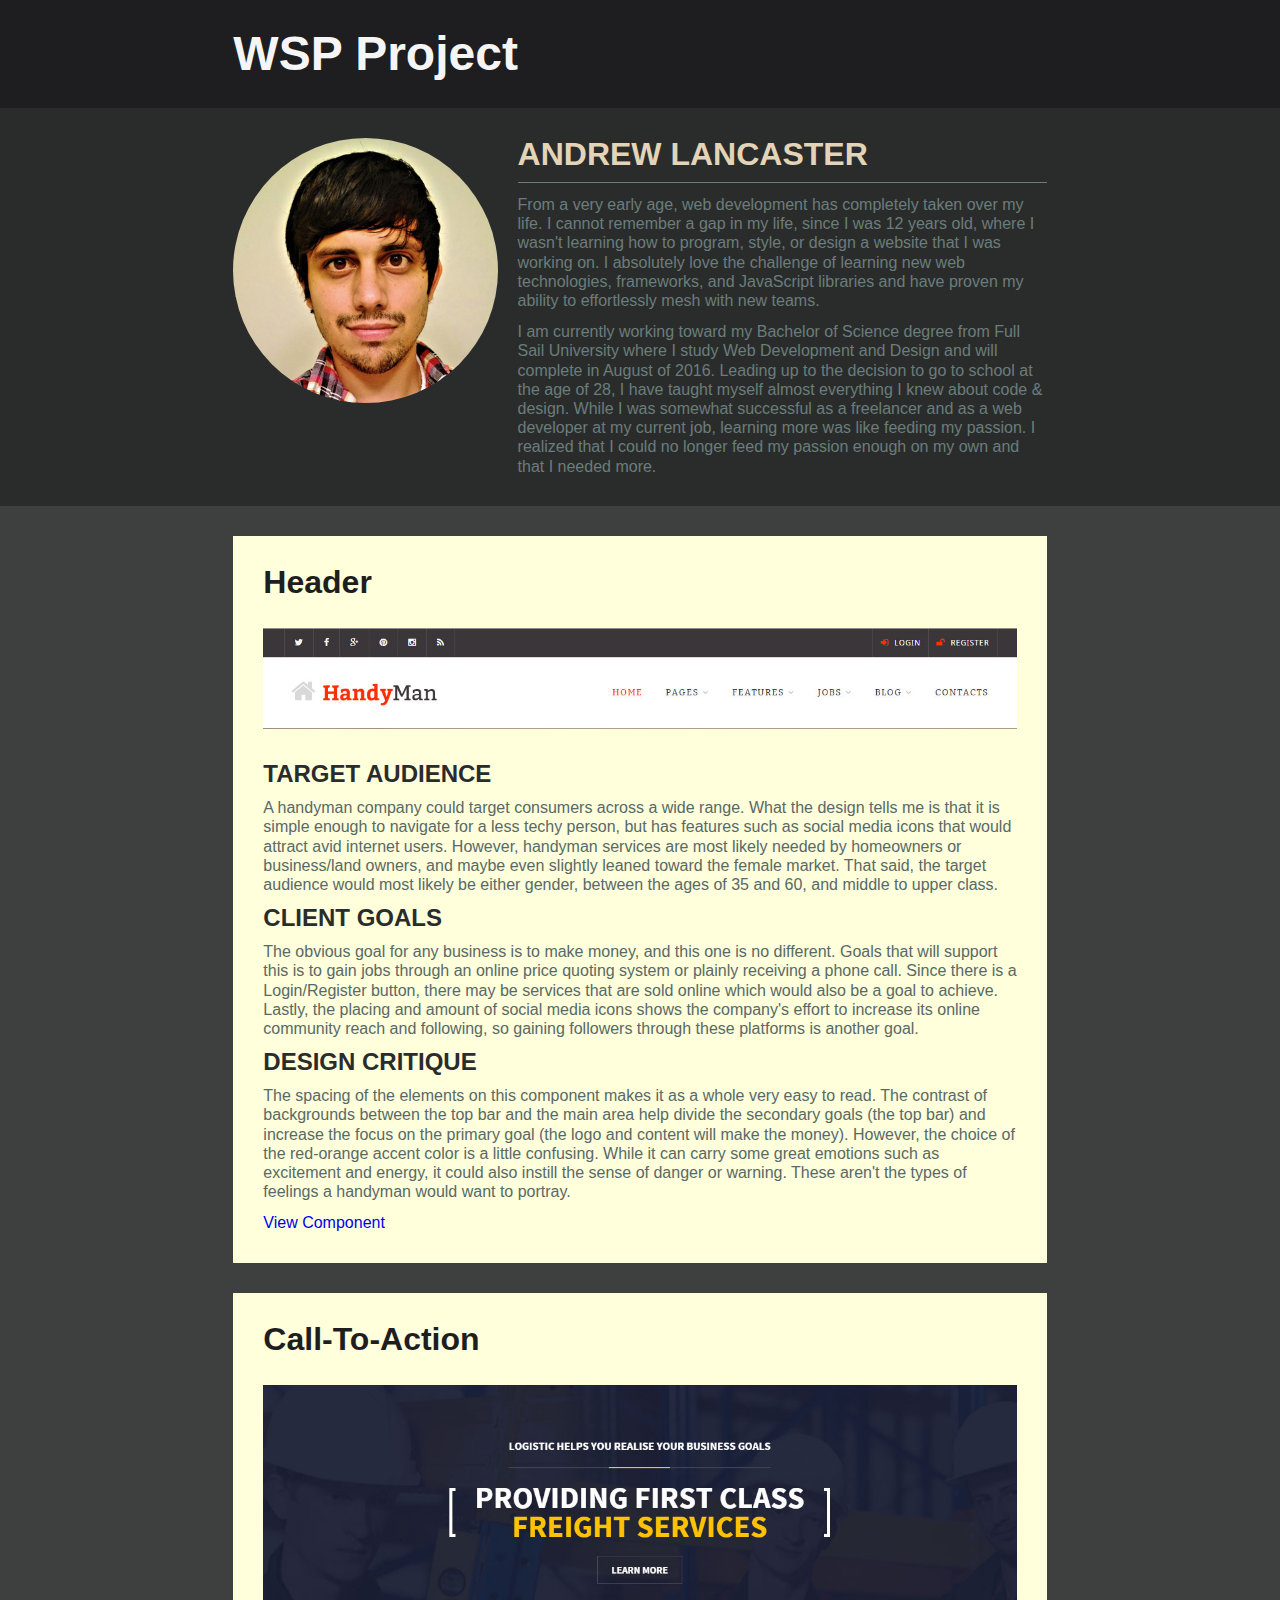
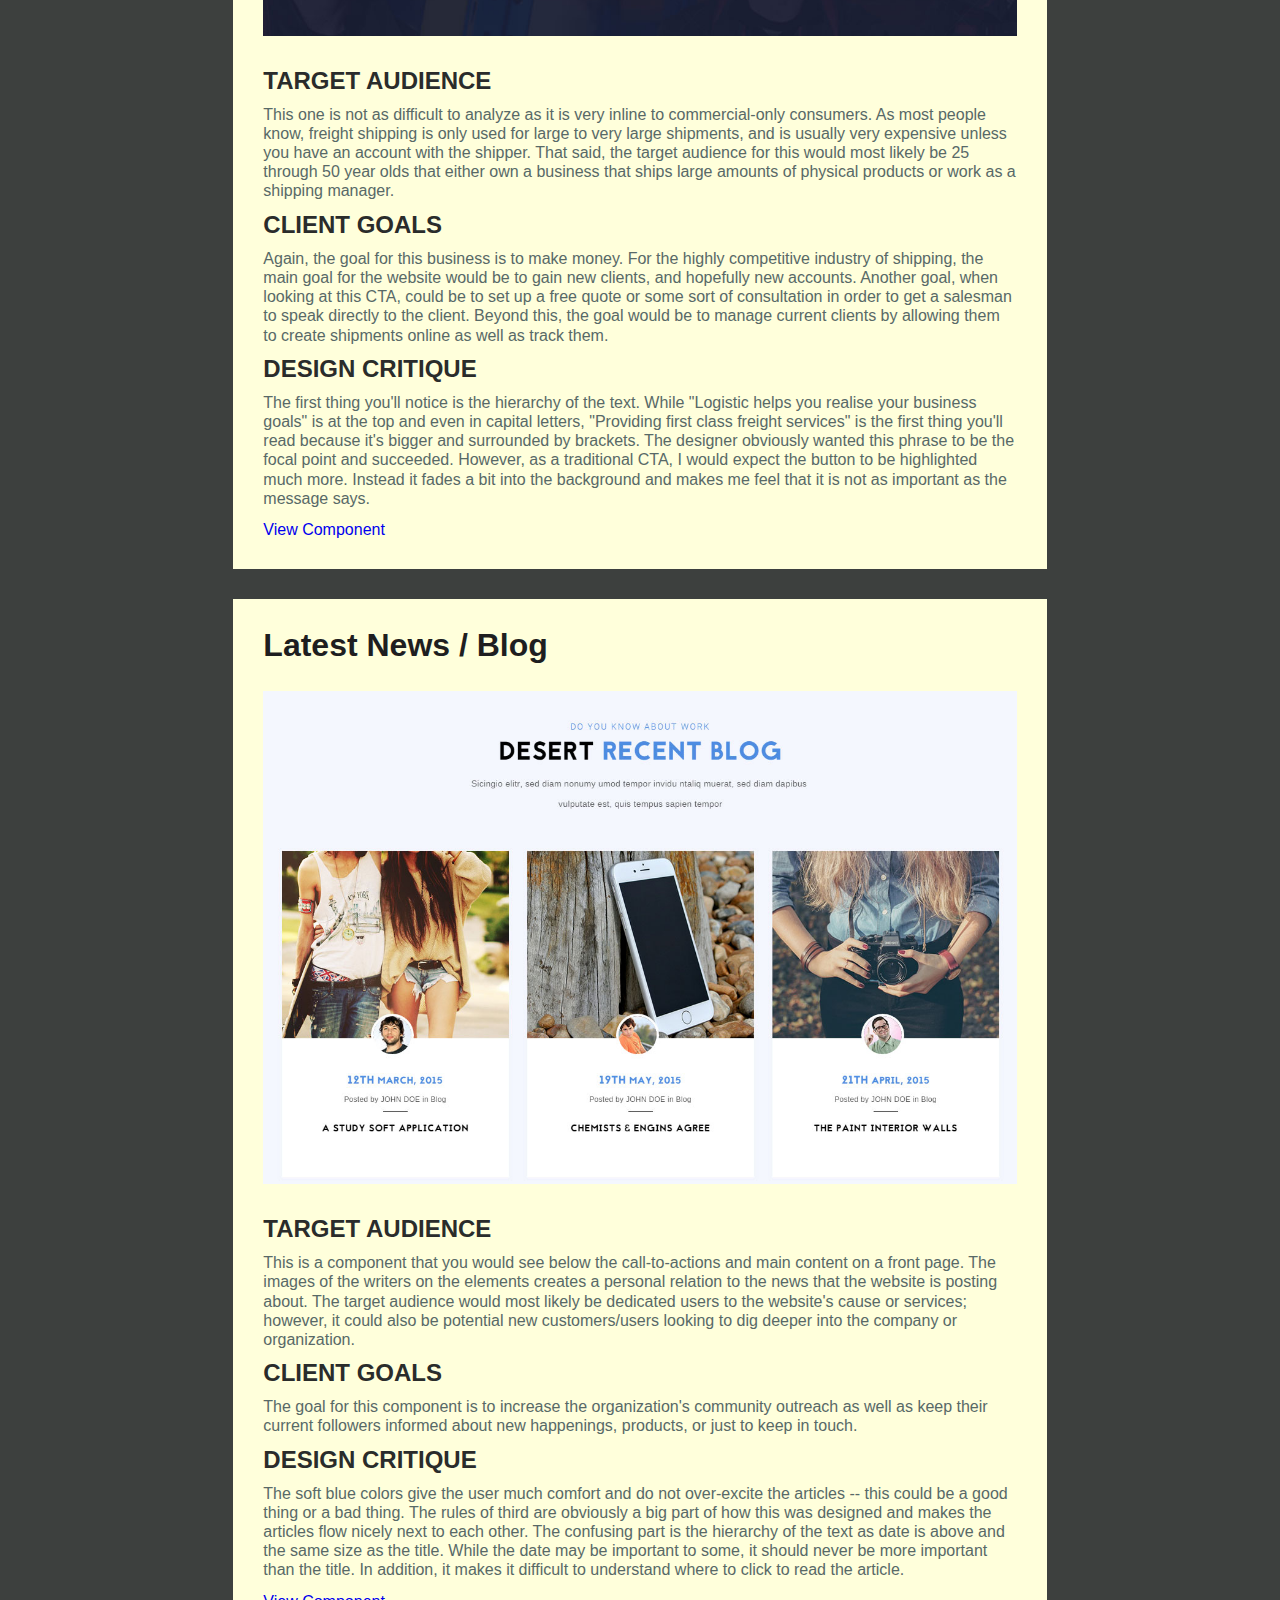
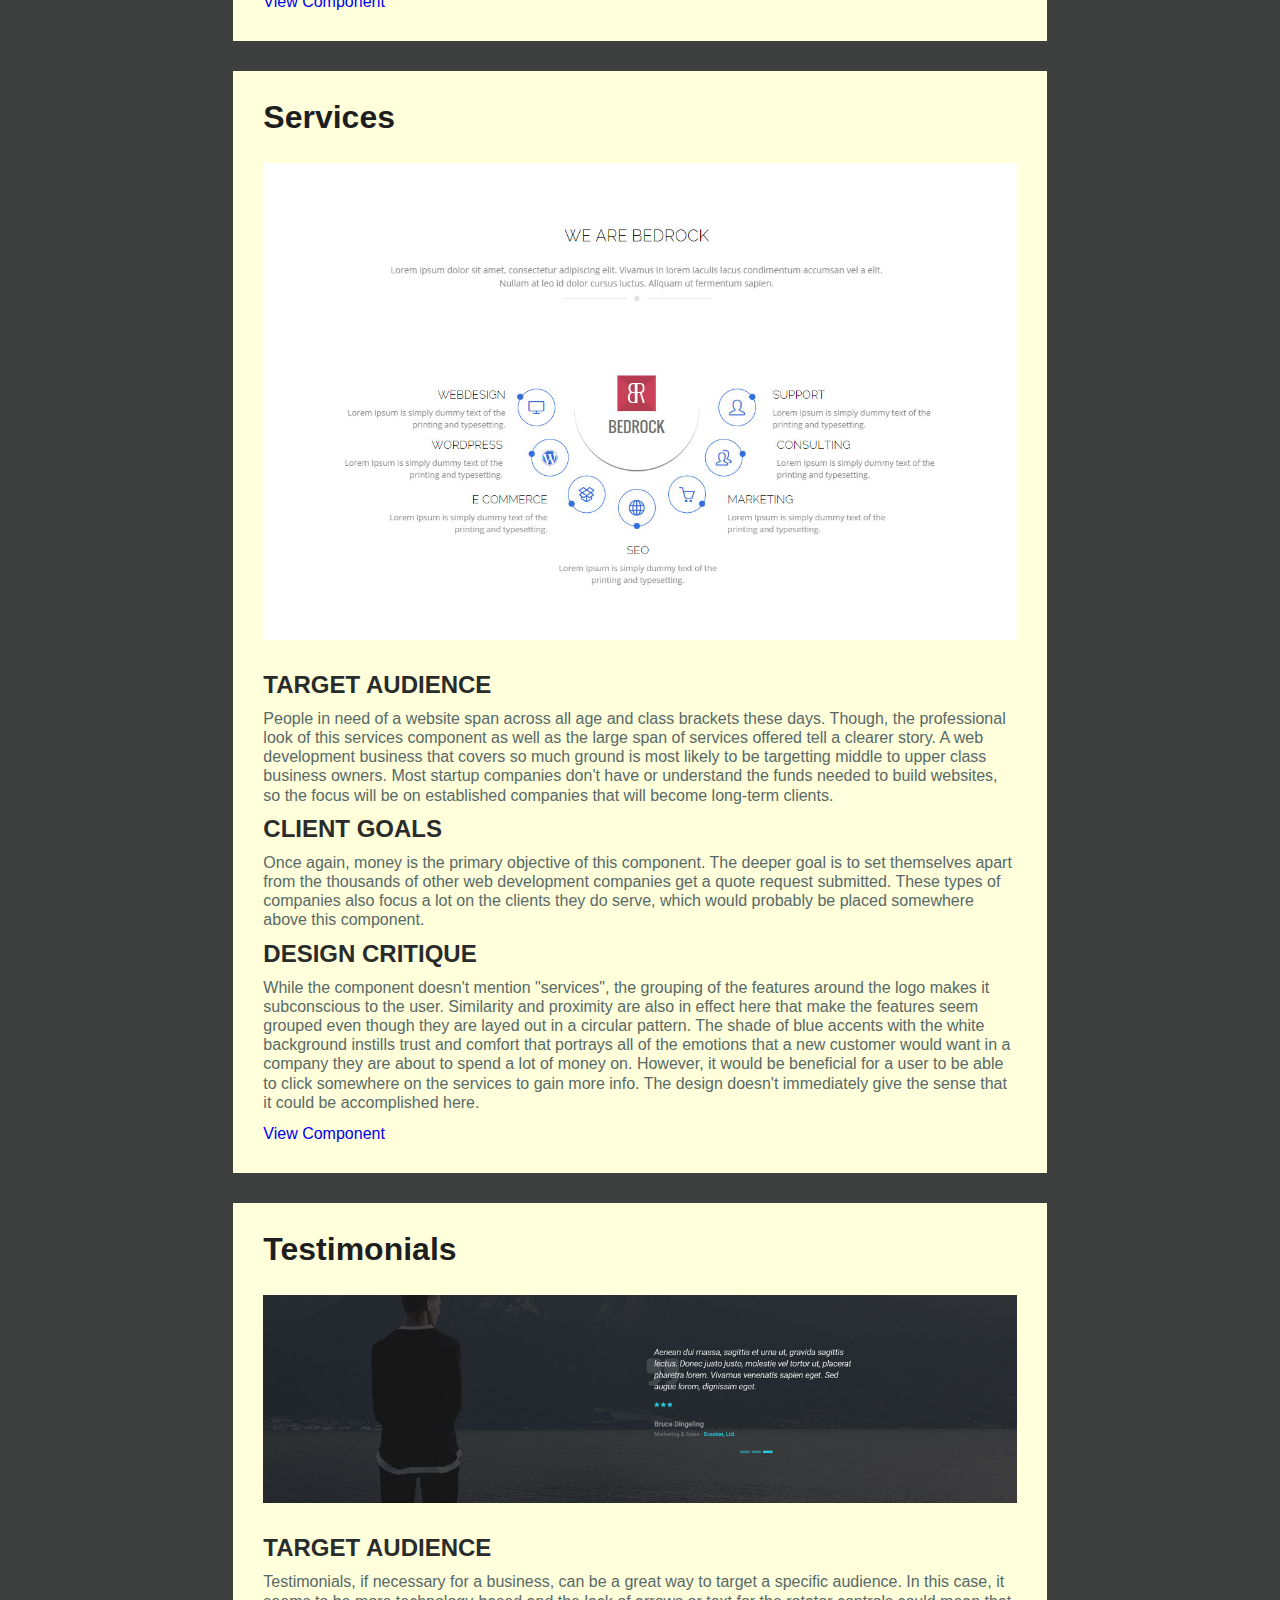
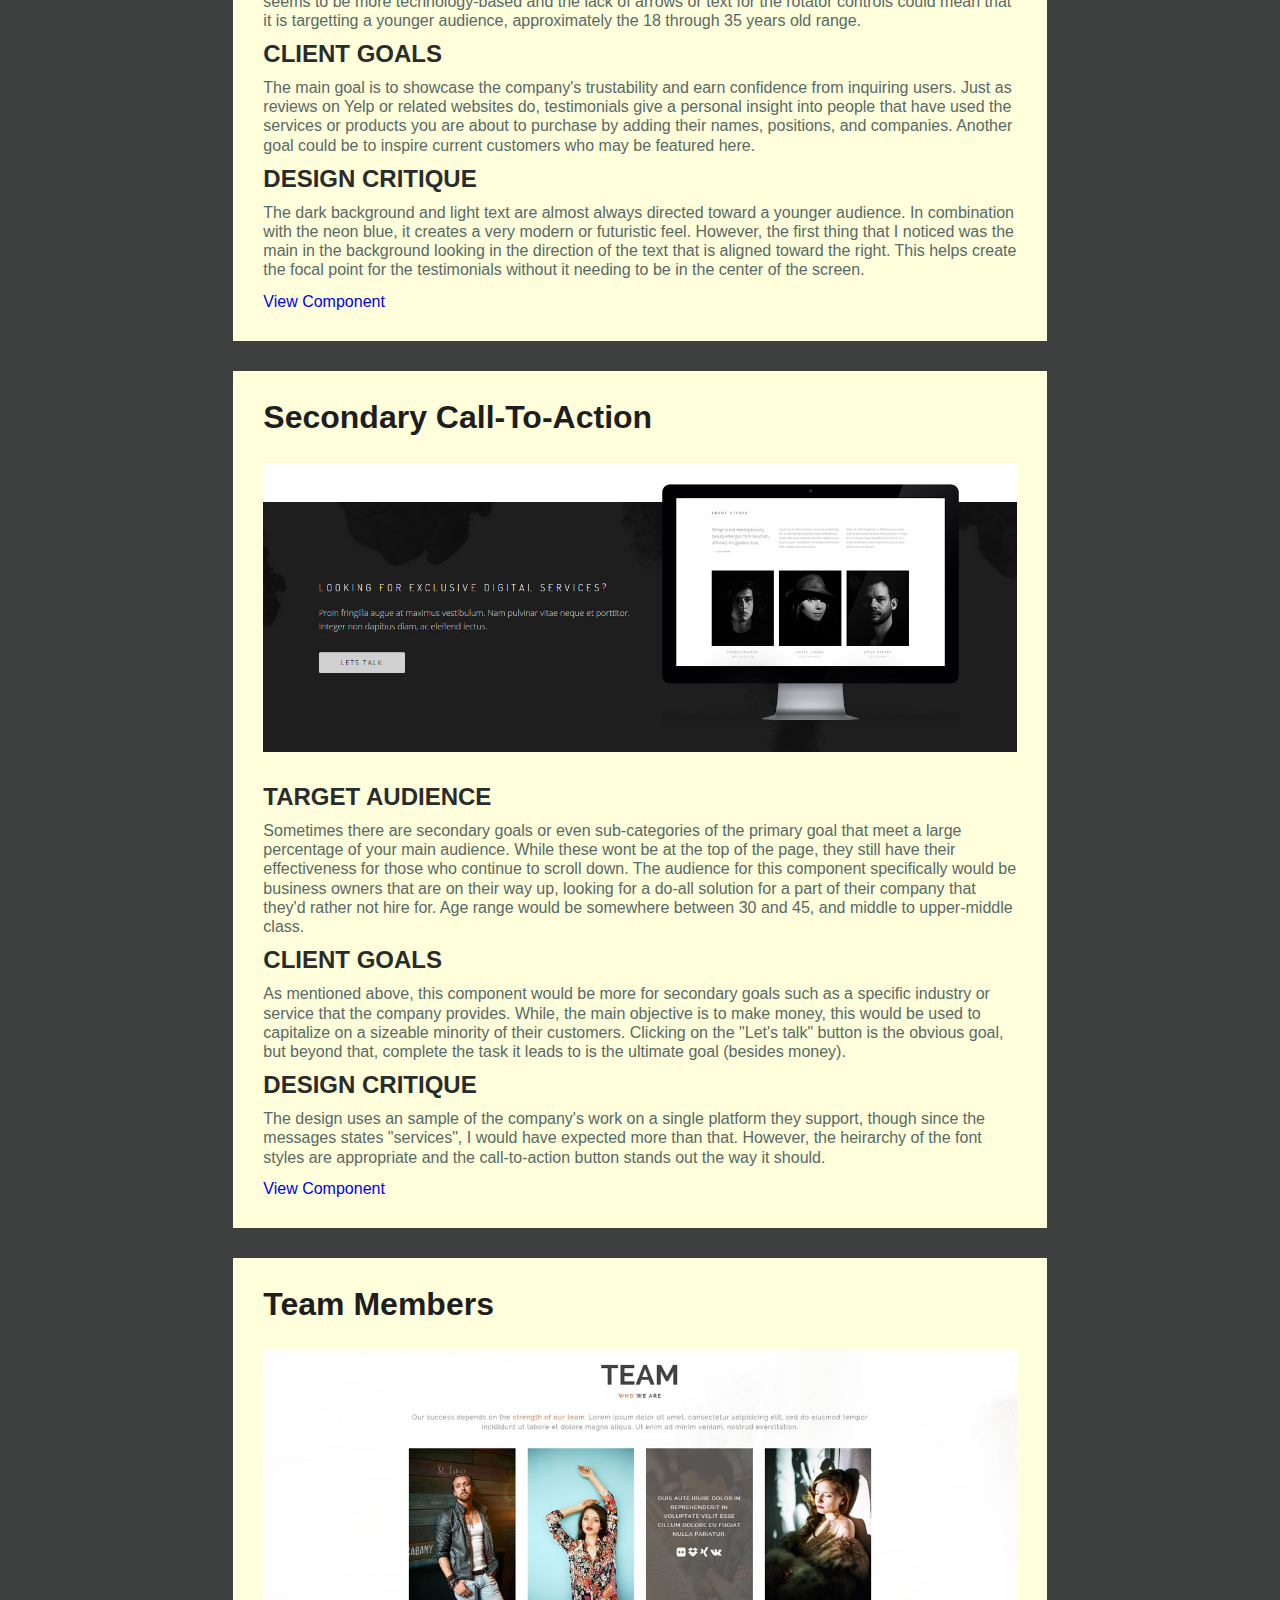
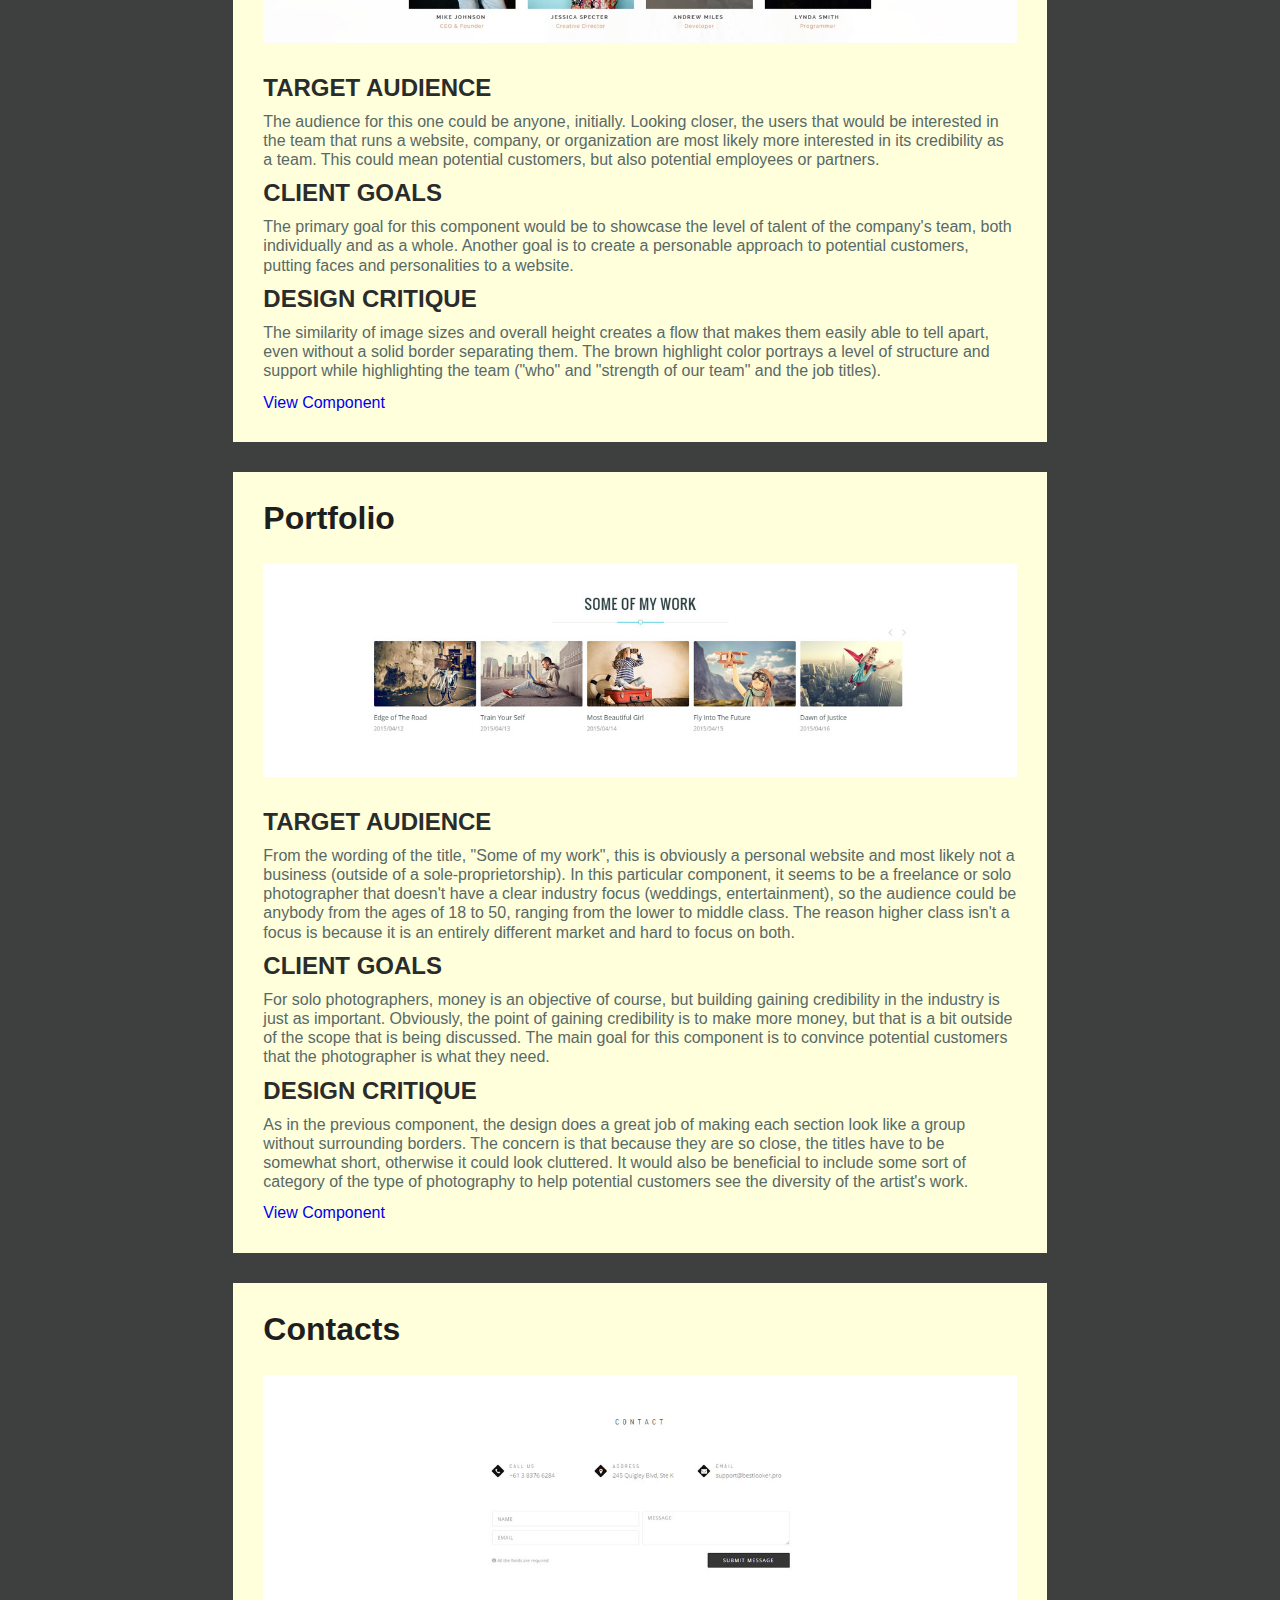
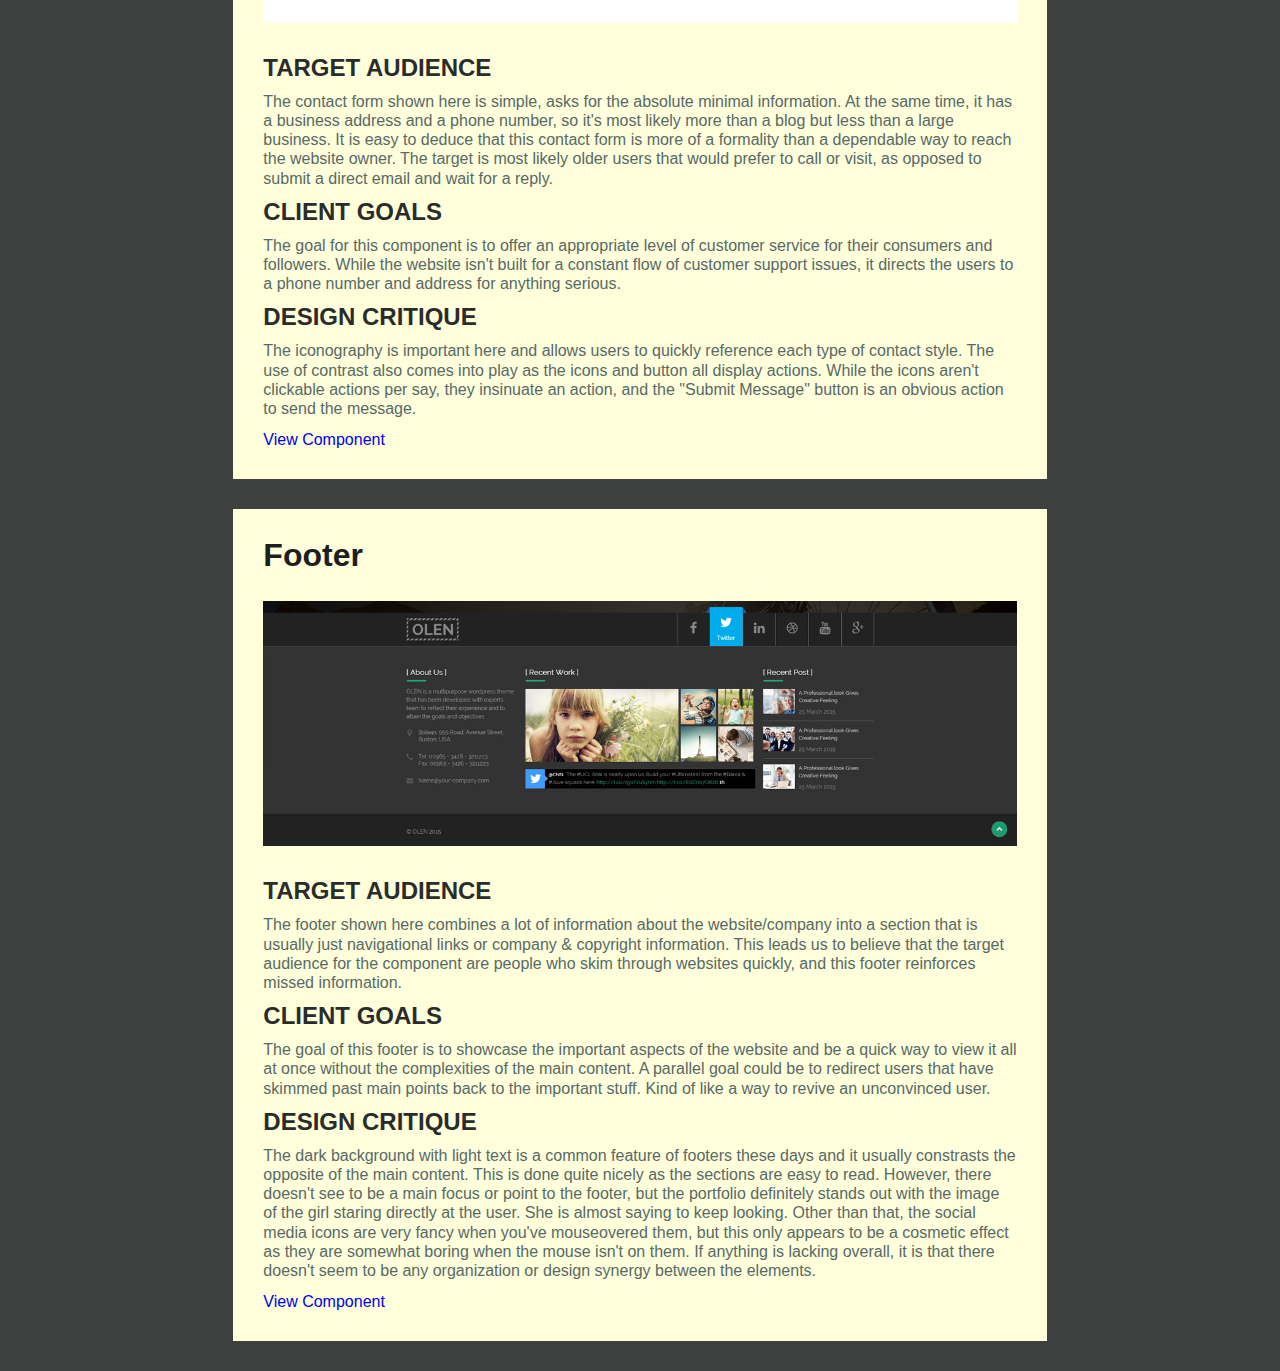
==== commit 9cd692aa: "view component button & cleanup" ====
--- a/index.html
+++ b/index.html
@@ -30,7 +30,7 @@
 	<section id="blog">
 		<div class="container">
 			<article>
-				<h2>HEADER</h2>
+				<h2>Header</h2>
 				<img src="images/component-header.jpg" alt="Header Component">
 				<h3>Target Audience</h3>
 				<p>A handyman company could target consumers across a wide range. What the design tells me is that it is simple enough to navigate for a less techy person, but has features such as social media icons that would attract avid internet users. However, handyman services are most likely needed by homeowners or business/land owners, and maybe even slightly leaned toward the female market. That said, the target audience would most likely be either gender, between the ages of 35 and 60, and middle to upper class.</p>
@@ -38,9 +38,10 @@
 				<p>The obvious goal for any business is to make money, and this one is no different. Goals that will support this is to gain jobs through an online price quoting system or plainly receiving a phone call. Since there is a Login/Register button, there may be services that are sold online which would also be a goal to achieve. Lastly, the placing and amount of social media icons shows the company's effort to increase its online community reach and following, so gaining followers through these platforms is another goal.</p>
 				<h3>Design Critique</h3>
 				<p>The spacing of the elements on this component makes it as a whole very easy to read. The contrast of backgrounds between the top bar and the main area help divide the secondary goals (the top bar) and increase the focus on the primary goal (the logo and content will make the money). However, the choice of the red-orange accent color is a little confusing. While it can carry some great emotions such as excitement and energy, it could also instill the sense of danger or warning. These aren't the types of feelings a handyman would want to portray. </p>
+				<p><a href="components/1">View Component</a></p>
 			</article>
 			<article>
-				<h2>CALL-TO-ACTION</h2>
+				<h2>Call-To-Action</h2>
 				<img src="images/component-cta.jpg" alt="Call-to-Action Component">
 				<h3>Target Audience</h3>
 				<p>This one is not as difficult to analyze as it is very inline to commercial-only consumers. As most people know, freight shipping is only used for large to very large shipments, and is usually very expensive unless you have an account with the shipper. That said, the target audience for this would most likely be 25 through 50 year olds that either own a business that ships large amounts of physical products or work as a shipping manager.</p>
@@ -48,9 +49,10 @@
 				<p>Again, the goal for this business is to make money. For the highly competitive industry of shipping, the main goal for the website would be to gain new clients, and hopefully new accounts. Another goal, when looking at this CTA, could be to set up a free quote or some sort of consultation in order to get a salesman to speak directly to the client. Beyond this, the goal would be to manage current clients by allowing them to create shipments online as well as track them.</p>
 				<h3>Design Critique</h3>
 				<p>The first thing you'll notice is the hierarchy of the text. While "Logistic helps you realise your business goals" is at the top and even in capital letters, "Providing first class freight services" is the first thing you'll read because it's bigger and surrounded by brackets. The designer obviously wanted this phrase to be the focal point and succeeded. However, as a traditional CTA, I would expect the button to be highlighted much more. Instead it fades a bit into the background and makes me feel that it is not as important as the message says.</p>
+				<p><a href="components/2">View Component</a></p>
 			</article>
 			<article>
-				<h2>LATEST NEWS / BLOG</h2>
+				<h2>Latest News / Blog</h2>
 				<img src="images/component-recent-news.jpg" alt="Call-to-Action Component">
 				<h3>Target Audience</h3>
 				<p>This is a component that you would see below the call-to-actions and main content on a front page. The images of the writers on the elements creates a personal relation to the news that the website is posting about. The target audience would most likely be dedicated users to the website's cause or services; however, it could also be potential new customers/users looking to dig deeper into the company or organization.</p>
@@ -58,9 +60,10 @@
 				<p>The goal for this component is to increase the organization's community outreach as well as keep their current followers informed about new happenings, products, or just to keep in touch.</p>
 				<h3>Design Critique</h3>
 				<p>The soft blue colors give the user much comfort and do not over-excite the articles -- this could be a good thing or a bad thing. The rules of third are obviously a big part of how this was designed and makes the articles flow nicely next to each other. The confusing part is the hierarchy of the text as date is above and the same size as the title. While the date may be important to some, it should never be more important than the title. In addition, it makes it difficult to understand where to click to read the article.</p>
+				<p><a href="components/3">View Component</a></p>
 			</article>
 			<article>
-				<h2>SERVICES</h2>
+				<h2>Services</h2>
 				<img src="images/component-services.jpg" alt="Call-to-Action Component">
 				<h3>Target Audience</h3>
 				<p>People in need of a website span across all age and class brackets these days. Though, the professional look of this services component as well as the large span of services offered tell a clearer story. A web development business that covers so much ground is most likely to be targetting middle to upper class business owners. Most startup companies don't have or understand the funds needed to build websites, so the focus will be on established companies that will become long-term clients.</p>
@@ -68,19 +71,21 @@
 				<p>Once again, money is the primary objective of this component. The deeper goal is to set themselves apart from the thousands of other web development companies get a quote request submitted. These types of companies also focus a lot on the clients they do serve, which would probably be placed somewhere above this component.</p>
 				<h3>Design Critique</h3>
 				<p>While the component doesn't mention "services", the grouping of the features around the logo makes it subconscious to the user. Similarity and proximity are also in effect here that make the features seem grouped even though they are layed out in a circular pattern. The shade of blue accents with the white background instills trust and comfort that portrays all of the emotions that a new customer would want in a company they are about to spend a lot of money on. However, it would be beneficial for a user to be able to click somewhere on the services to gain more info. The design doesn't immediately give the sense that it could be accomplished here.</p>
+				<p><a href="components/4">View Component</a></p>
 			</article>
 			<article>
-				<h2>TESTIMONIALS</h2>
+				<h2>Testimonials</h2>
 				<img src="images/component-testimonials.jpg" alt="Call-to-Action Component">
 				<h3>Target Audience</h3>
 				<p>Testimonials, if necessary for a business, can be a great way to target a specific audience. In this case, it seems to be more technology-based and the lack of arrows or text for the rotator controls could mean that it is targetting a younger audience, approximately the 18 through 35 years old range.</p>
 				<h3>Client Goals</h3>
 				<p>The main goal is to showcase the company's trustability and earn confidence from inquiring users. Just as reviews on Yelp or related websites do, testimonials give a personal insight into people that have used the services or products you are about to purchase by adding their names, positions, and companies. Another goal could be to inspire current customers who may be featured here.</p>
 				<h3>Design Critique</h3>
-				<p>The dark background and light text are almost always directed toward a younger audience. Tn combination with the neon blue, it creates a very modern or futuristic feel. However, the first thing that I noticed was the main in the background looking in the direction of the text that is aligned toward the right. This helps create the focal point for the testimonials without it needing to be in the center of the screen.</p>
+				<p>The dark background and light text are almost always directed toward a younger audience. In combination with the neon blue, it creates a very modern or futuristic feel. However, the first thing that I noticed was the main in the background looking in the direction of the text that is aligned toward the right. This helps create the focal point for the testimonials without it needing to be in the center of the screen.</p>
+				<p><a href="components/5">View Component</a></p>
 			</article>
 			<article>
-				<h2>SECONDARY CALL-TO-ACTION</h2>
+				<h2>Secondary Call-To-Action</h2>
 				<img src="images/component-secondary-cta.jpg" alt="Call-to-Action Component">
 				<h3>Target Audience</h3>
 				<p>Sometimes there are secondary goals or even sub-categories of the primary goal that meet a large percentage of your main audience. While these wont be at the top of the page, they still have their effectiveness for those who continue to scroll down. The audience for this component specifically would be business owners that are on their way up, looking for a do-all solution for a part of their company that they'd rather not hire for. Age range would be somewhere between 30 and 45, and middle to upper-middle class.</p>
@@ -88,9 +93,10 @@
 				<p>As mentioned above, this component would be more for secondary goals such as a specific industry or service that the company provides. While, the main objective is to make money, this would be used to capitalize on a sizeable minority of their customers. Clicking on the "Let's talk" button is the obvious goal, but beyond that, complete the task it leads to is the ultimate goal (besides money).</p>
 				<h3>Design Critique</h3>
 				<p>The design uses an sample of the company's work on a single platform they support, though since the messages states "services", I would have expected more than that. However, the heirarchy of the font styles are appropriate and the call-to-action button stands out the way it should.</p>
+				<p><a href="components/6">View Component</a></p>
 			</article>
 			<article>
-				<h2>TEAM MEMBERS</h2>
+				<h2>Team Members</h2>
 				<img src="images/component-team.jpg" alt="Call-to-Action Component">
 				<h3>Target Audience</h3>
 				<p>The audience for this one could be anyone, initially. Looking closer, the users that would be interested in the team that runs a website, company, or organization are most likely more interested in its credibility as a team. This could mean potential customers, but also potential employees or partners. </p>
@@ -98,9 +104,10 @@
 				<p>The primary goal for this component would be to showcase the level of talent of the company's team, both individually and as a whole. Another goal is to create a personable approach to potential customers, putting faces and personalities to a website.</p>
 				<h3>Design Critique</h3>
 				<p>The similarity of image sizes and overall height creates a flow that makes them easily able to tell apart, even without a solid border separating them. The brown highlight color portrays a level of structure and support while highlighting the team ("who" and "strength of our team" and the job titles).</p>
+				<p><a href="components/7">View Component</a></p>
 			</article>
 			<article>
-				<h2>PORTFOLIO</h2>
+				<h2>Portfolio</h2>
 				<img src="images/component-portfolio.jpg" alt="Call-to-Action Component">
 				<h3>Target Audience</h3>
 				<p>From the wording of the title, "Some of my work", this is obviously a personal website and most likely not a business (outside of a sole-proprietorship). In this particular component, it seems to be a freelance or solo photographer that doesn't have a clear industry focus (weddings, entertainment), so the audience could be anybody from the ages of 18 to 50, ranging from the lower to middle class. The reason higher class isn't a focus is because it is an entirely different market and hard to focus on both.</p>
@@ -108,9 +115,10 @@
 				<p>For solo photographers, money is an objective of course, but building gaining credibility in the industry is just as important. Obviously, the point of gaining credibility is to make more money, but that is a bit outside of the scope that is being discussed. The main goal for this component is to convince potential customers that the photographer is what they need.</p>
 				<h3>Design Critique</h3>
 				<p>As in the previous component, the design does a great job of making each section look like a group without surrounding borders. The concern is that because they are so close, the titles have to be somewhat short, otherwise it could look cluttered. It would also be beneficial to include some sort of category of the type of photography to help potential customers see the diversity of the artist's work.</p>
+				<p><a href="components/8">View Component</a></p>
 			</article>
 			<article>
-				<h2>CONTACTS</h2>
+				<h2>Contacts</h2>
 				<img src="images/component-contacts.jpg" alt="Call-to-Action Component">
 				<h3>Target Audience</h3>
 				<p>The contact form shown here is simple, asks for the absolute minimal information. At the same time, it has a business address and a phone number, so it's most likely more than a blog but less than a large business. It is easy to deduce that this contact form is more of a formality than a dependable way to reach the website owner. The target is most likely older users that would prefer to call or visit, as opposed to submit a direct email and wait for a reply. </p>
@@ -118,9 +126,10 @@
 				<p>The goal for this component is to offer an appropriate level of customer service for their consumers and followers. While the website isn't built for a constant flow of customer support issues, it directs the users to a phone number and address for anything serious.</p>
 				<h3>Design Critique</h3>
 				<p>The iconography is important here and allows users to quickly reference each type of contact style. The use of contrast also comes into play as the icons and button all display actions. While the icons aren't clickable actions per say, they insinuate an action, and the "Submit Message" button is an obvious action to send the message.</p>
+				<p><a href="components/9">View Component</a></p>
 			</article>
 			<article>
-				<h2>FOOTER</h2>
+				<h2>Footer</h2>
 				<img src="images/component-footer.jpg" alt="Call-to-Action Component">
 				<h3>Target Audience</h3>
 				<p>The footer shown here combines a lot of information about the website/company into a section that is usually just navigational links or company &amp; copyright information. This leads us to believe that the target audience for the component are people who skim through websites quickly, and this footer reinforces missed information.</p>
@@ -128,6 +137,7 @@
 				<p>The goal of this footer is to showcase the important aspects of the website and be a quick way to view it all at once without the complexities of the main content. A parallel goal could be to redirect users that have skimmed past main points back to the important stuff. Kind of like a way to revive an unconvinced user.</p>
 				<h3>Design Critique</h3>
 				<p>The dark background with light text is a common feature of footers these days and it usually constrasts the opposite of the main content. This is done quite nicely as the sections are easy to read. However, there doesn't see to be a main focus or point to the footer, but the portfolio definitely stands out with the image of the girl staring directly at the user. She is almost saying to keep looking. Other than that, the social media icons are very fancy when you've mouseovered them, but this only appears to be a cosmetic effect as they are somewhat boring when the mouse isn't on them. If anything is lacking overall, it is that there doesn't seem to be any organization or design synergy between the elements.</p>
+				<p><a href="components/10">View Component</a></p>
 			</article>
 		</div>
 	</section>
